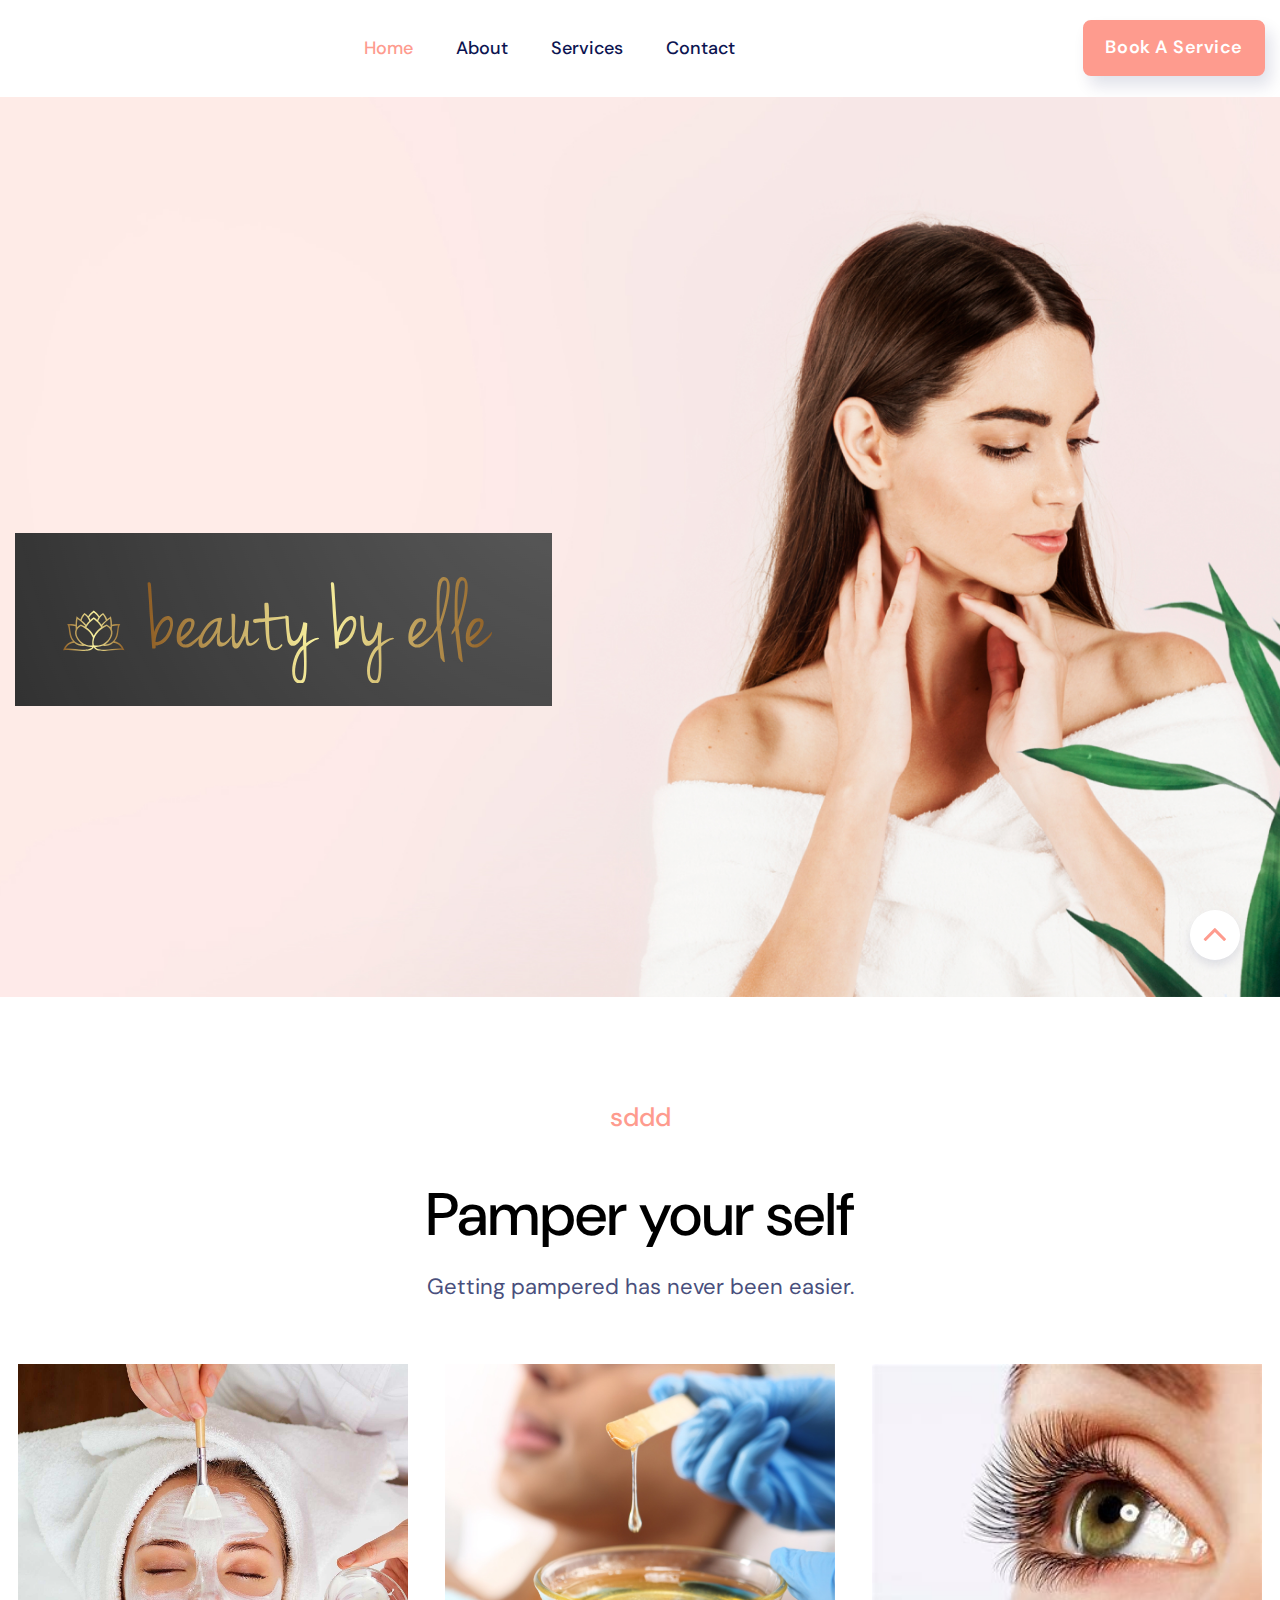
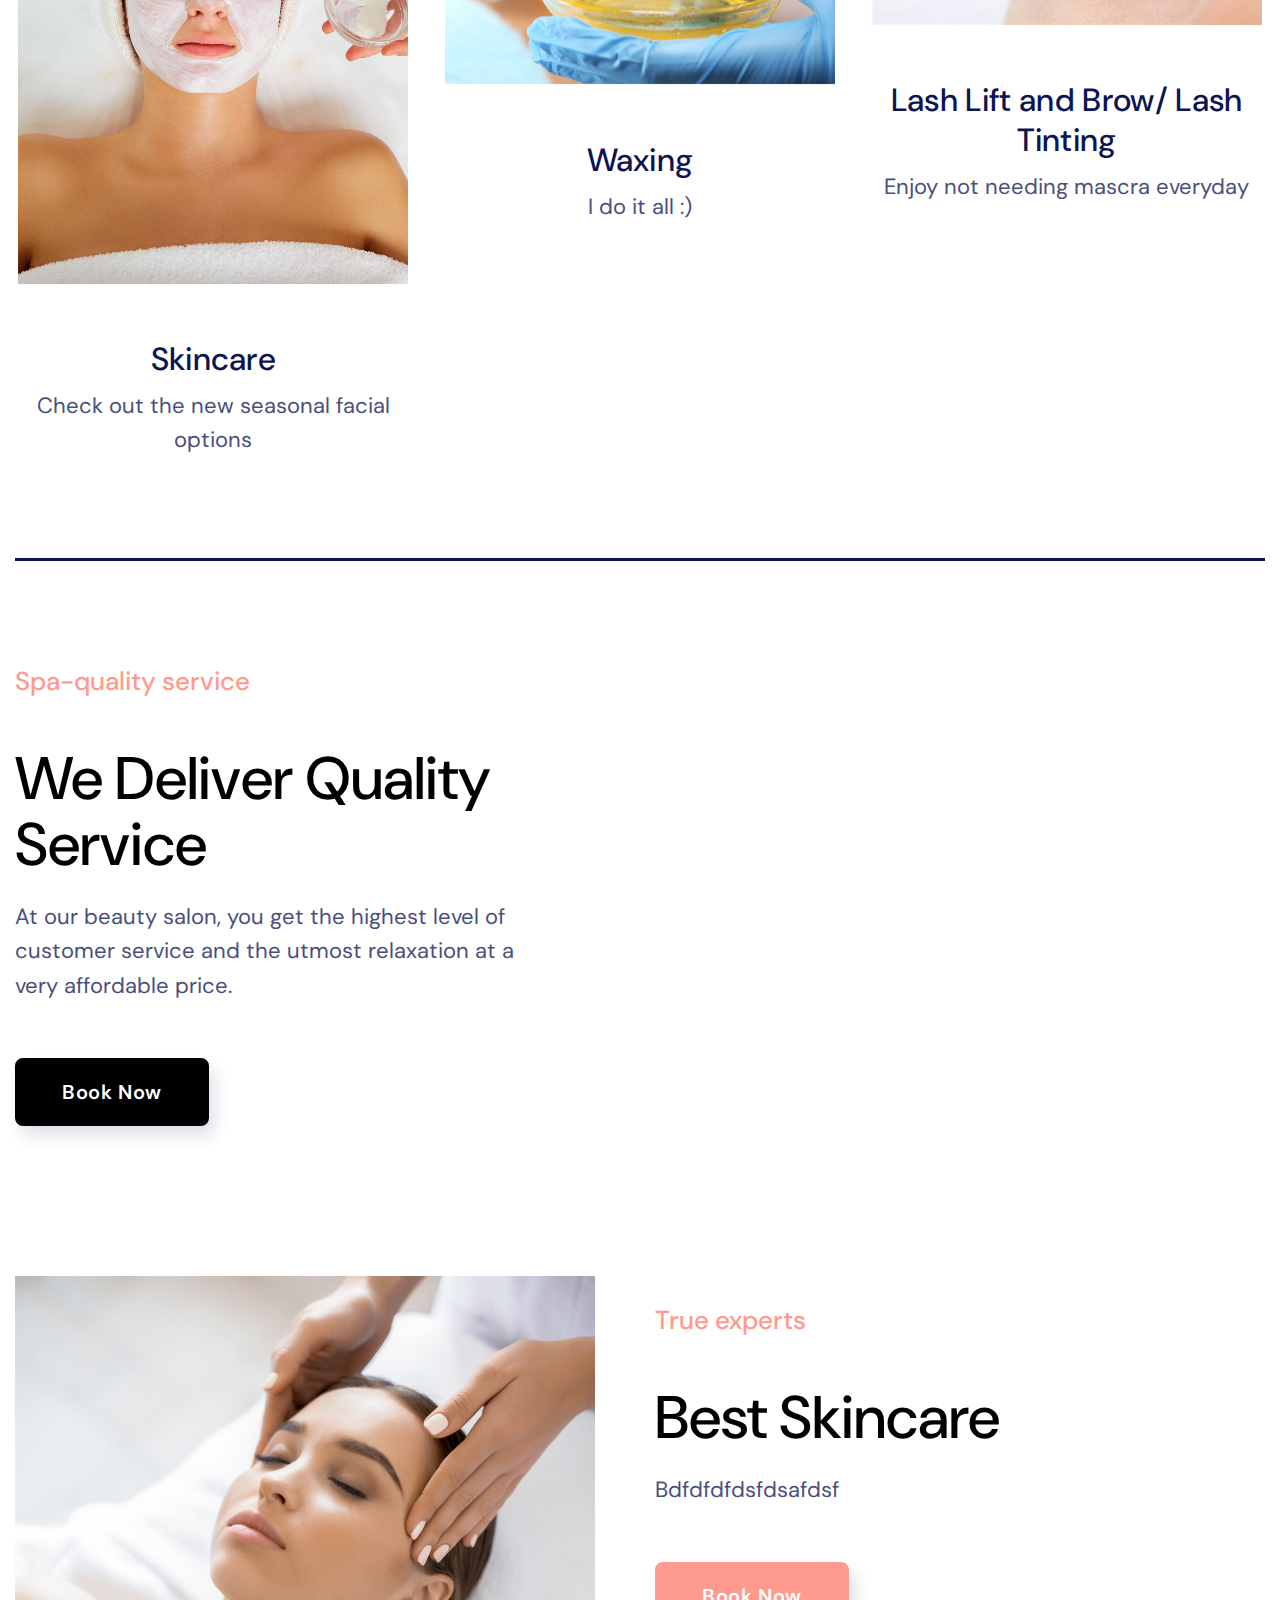
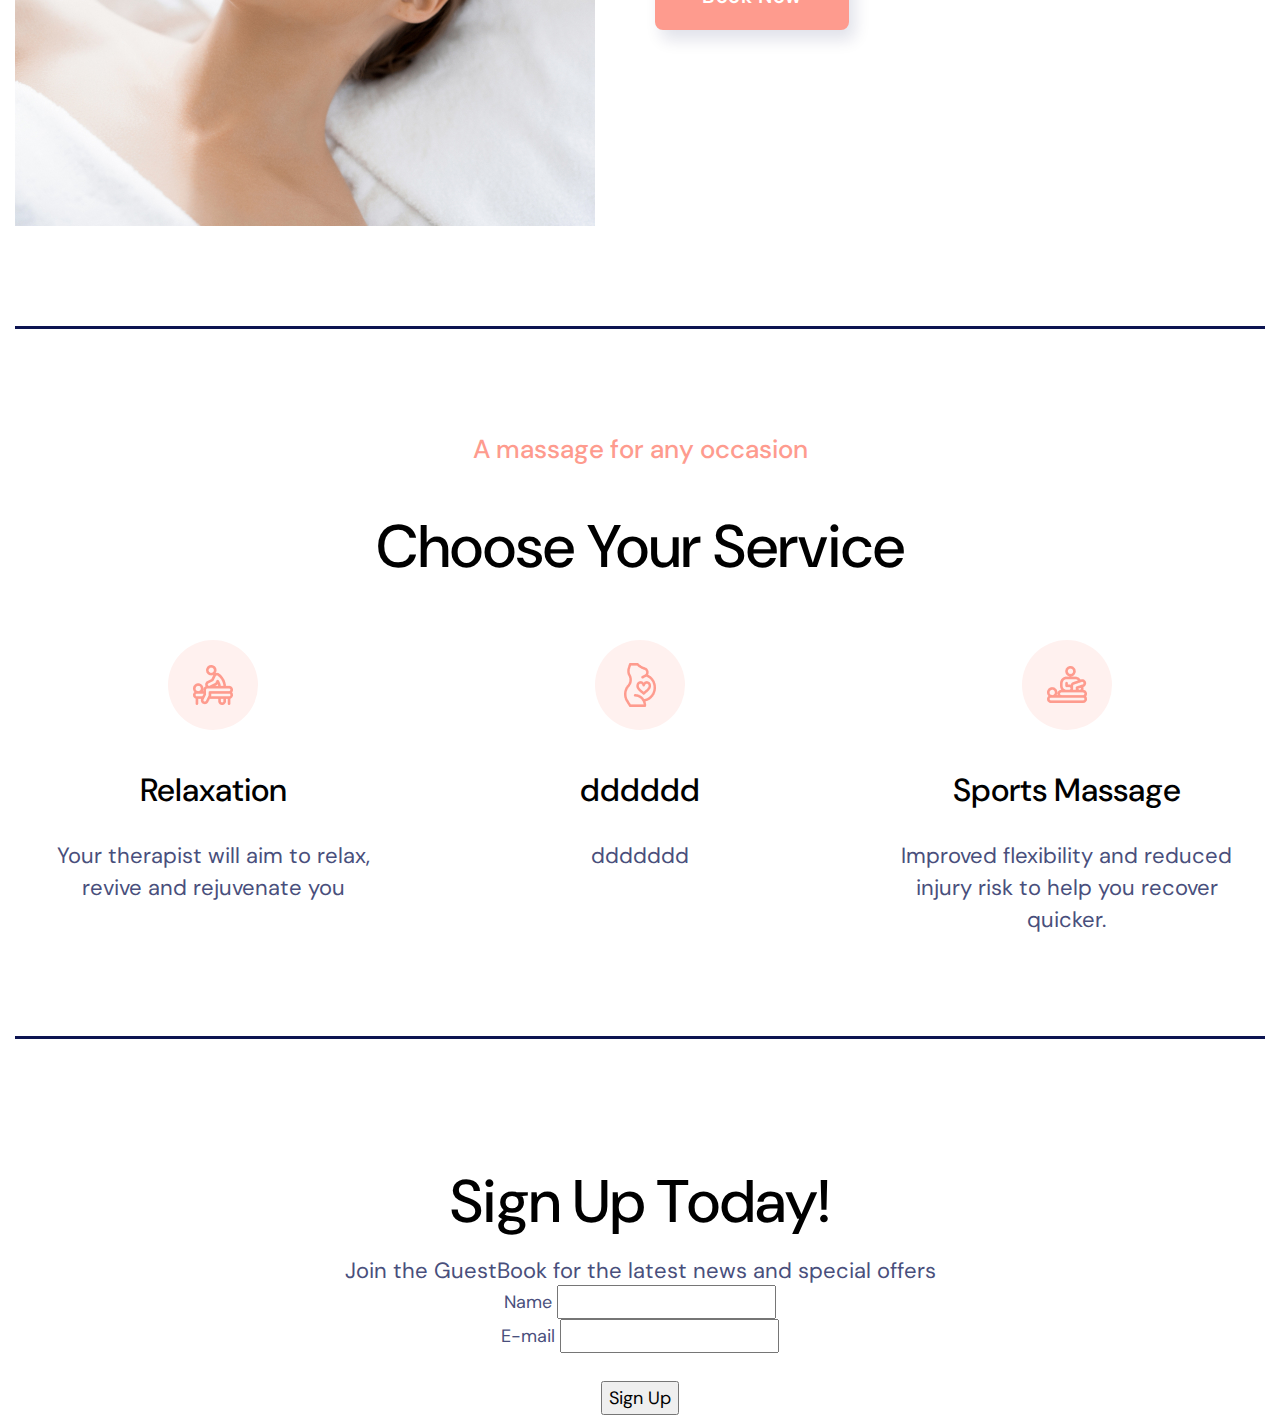
==== site/index.html @ 964dac1d "first commit" ====
<!DOCTYPE html>
<html class="wide wow-animation" lang="en">
  <head>
    <title>Home</title>
    <meta charset="utf-8">
    <meta name="viewport" content="width=device-width, height=device-height, initial-scale=1.0">
    <meta http-equiv="X-UA-Compatible" content="IE=edge">
    <link rel="icon" href="images/favicon.ico" type="image/x-icon">
    <link rel="stylesheet" type="text/css" href="//fonts.googleapis.com/css?family=DM+Sans:400,400i,500,500i,700,700i&amp;display=swap">
    <link rel="stylesheet" href="css/bootstrap.css">
    <link rel="stylesheet" href="css/fonts.css">
    <link rel="stylesheet" href="css/style.css">
    <style>.ie-panel{display: none;background: #212121;padding: 10px 0;box-shadow: 3px 3px 5px 0 rgba(0,0,0,.3);clear: both;text-align:center;position: relative;z-index: 1;} html.ie-10 .ie-panel, html.lt-ie-10 .ie-panel {display: block;}</style>
  </head>
  <body>
    <div class="ie-panel"><a href="http://windows.microsoft.com/en-US/internet-explorer/"><img src="images/ie8-panel/warning_bar_0000_us.jpg" height="42" width="820" alt="You are using an outdated browser. For a faster, safer browsing experience, upgrade for free today."></a></div>
    <div class="preloader">
      <div class="preloader-body">
        <div class="cssload-container">
          <div class="cssload-speeding-wheel"></div>
        </div>
        <p>Loading...</p>
      </div>
    </div>
    <div class="page">
      <header class="section page-header">
        <!--RD Navbar-->
        <div class="rd-navbar-wrap">
          <nav class="rd-navbar rd-navbar-classic" data-layout="rd-navbar-fixed" data-sm-layout="rd-navbar-fixed" data-md-layout="rd-navbar-fixed" data-md-device-layout="rd-navbar-fixed" data-lg-layout="rd-navbar-static" data-lg-device-layout="rd-navbar-static" data-xl-layout="rd-navbar-static" data-xl-device-layout="rd-navbar-static" data-lg-stick-up-offset="46px" data-xl-stick-up-offset="46px" data-xxl-stick-up-offset="46px" data-lg-stick-up="true" data-xl-stick-up="true" data-xxl-stick-up="true">
            <div class="rd-navbar-main-outer">
              <div class="rd-navbar-main">
                <!--RD Navbar Panel-->
                <div class="rd-navbar-panel">
                  <!--RD Navbar Toggle-->
                  <button class="rd-navbar-toggle" data-rd-navbar-toggle=".rd-navbar-nav-wrap"><span></span></button>
                  <!--RD Navbar Brand-->
                  <div class="rd-navbar-brand">
                    <!--Brand-->
                    <!-- <a class="brand" href="index.html"><img class="brand-logo-dark" src="images/logo image 2.PNG" alt="" width="300" height="56"/>
                      <img class="brand-logo-light" src="images/logo-inverse-430x112.png" alt="" width="215" height="56"/></a> -->
                  </div>
                </div>
                <div class="rd-navbar-main-element">
                  <div class="rd-navbar-nav-wrap">
                    <ul class="rd-navbar-nav">
                      <li class="rd-nav-item active"><a class="rd-nav-link" href="index.html">Home</a>
                      </li>
                      <li class="rd-nav-item"><a class="rd-nav-link" href="about.html">About</a>
                      </li>
                      <li class="rd-nav-item"><a class="rd-nav-link" href="massage.html">Services</a>
                      </li>
                      <li class="rd-nav-item"><a class="rd-nav-link" href="contacts.html">Contact</a>
                      </li>
                      </ul>
                  </div>
                </div>
                <div class="rd-nav-item">
                  <div class="btn-wrap"><a class="button button-secondary button-sm" <a target="_blank"href="https://www.vagaro.com/beautybyellek">Book a Service</a>
                  </div>
                </div>
              </div>
            </div>
          </nav>
        </div>
      </header>
      <!--Main bunner-->
      <div class="section section-main-bunner context-dark" id="home">
        <div class="main-bunner-img bg-overlay-1" style="background-image: url(&quot;images/slide-01.jpg&quot;); background-size: cover;"></div>
        <div class="main-bunner-inner">
          <div class="container wide">
            <div class="row justify-content-left">
              <div class="col-lg-5">
              </div>
                </div>
                <div class="phone-wrap phone-wrap-2">
                  <div class="rd-navbar-brand">
                    <div class="rd-navbar-brand">
                      <!--Brand-->
                      <a class="brand" href="index.html"><img class="brand-logo-dark" src="images/logo image 2.PNG" alt="" width="300" height="56"/>
                        <img class="brand-logo-light" src="images/logo image 2.PNG" alt="" width="" height=""/></a>
                    </div>

                  <!-- <div class="phone-link-title">P:</div><a class="phone-link" href="tel:#"> (414) 350-7966</a>
                </div>
                <p class="text-custom-blue">enter new address here</p> -->
              </div>
            </div>
          </div>
        </div>
      </div>
    
      <!-- How Works -->
      <div class="section section section-lg">
        <div class="container wide">
          <div class="text-center">
            <div class="subtitle">sddd</div>
            <h2 class="title">Pamper your self</h2>
            <div class="subtitle-2">Getting pampered has never been easier.</div>
          </div>
          <div class="row row-md-80 row-sm-50">
            <div class="col-xs-10 col-md-6 col-lg-4">
              <div class="box-info-modern">
                <div class="box-info-modern-figure"><img src="images/facial service image.jpg" alt="" width="300" height="100"/>
                </div>
                <h4 class="box-info-modern-title">Skincare</h4>
                <div class="box-info-modern-text">Check out the new seasonal facial options</div>
              </div>
            </div>
            <div class="col-xs-10 col-md-6 col-lg-4">
              <div class="box-info-modern">
                <div class="box-info-modern-figure"><img src="images/waxing service image.jpg" alt="" width="300" height="100"/>
                </div>
                <h4 class="box-info-modern-title">Waxing</h4>
                <div class="box-info-modern-text">I do it all :)</div>
              </div>
            </div>
            <div class="col-xs-10 col-md-6 col-lg-4">
              <div class="box-info-modern">
                <div class="box-info-modern-figure"><img src="images/eyelash lift service image.jpg" alt="" width="" height=""/>
                </div>
                <h4 class="box-info-modern-title">Lash Lift and Brow/ Lash Tinting</h4>
                <div class="box-info-modern-text">Enjoy not needing mascra everyday</div>
              </div>
            </div>
          </div>
        </div>
      </div>
      <!-- Divider -->
      <div class="section">
        <div class="container wide">
          <div class="divider"></div>
        </div>
      </div>

   <!-- Services  -->
      <div class="section section section-lg">
        <div class="container wide">
          <div class="row row-md-30">
            <div class="col-md-5 col-lg-5">
              <div class="subtitle">Spa-quality service</div>
              <h2 class="title">We Deliver Quality Service</h2>
              <div class="subtitle-2">At our beauty salon, you get the highest level of customer service and the utmost relaxation at a very affordable price.</div>
              <div class="btn-wrap"><a class="button button-primary button-md" href="#" data-caption-animate="fadeInUp" data-caption-delay="450">Book Now</a></div>
            </div>
            <div class="col-md-7 col-lg-7">
              <div class="video-wrap mt-md-5 mt-sm-5"><a class="video-cover" style="background-image: url('images/video-prev-1050x591.jpg');" data-lightgallery="item" href="https://www.youtube.com/watch?v=NxPbcuUZcL0"><span class="icon mdi mdi-play-circle-outline"></span></a>
              </div>
            </div>
          </div>
          <div class="text-wrap">
            <div class="row row-md-30">
              <div class="col-md-6 col-lg-6"><img src="images/box-home-3-580x550.jpg" alt="" width="580" height="550"/>
              </div>
              <div class="col-md-6 col-lg-6">
                <div class="mt-4">
                  <div class="subtitle">True experts</div>
                  <h2 class="title">Best Skincare</h2>
                  <div class="subtitle-2">Bdfdfdfdsfdsafdsf</div>
                  <div class="btn-wrap"><a class="button button-secondary button-md" href="#" data-caption-animate="fadeInUp" data-caption-delay="450">Book Now</a></div>
                </div>
              </div>
            </div>
          </div>
        </div>
      </div>
      <!--Divider-->
      <div class="section">
        <div class="container wide">
          <div class="divider"></div>
        </div>
      </div>
      <!-- Choose Your Massage-->
      <div class="section section section-lg bg-default">
        <div class="container wide">
          <!--.divider-->
          <div class="text-center">
            <div class="subtitle">A massage for any occasion</div>
            <h2 class="title">Choose Your Service</h2>
          </div>
          <div class="row row-60">
            <div class="col-xs-10 col-md-6 col-lg-4">
              <article class="box-minimal">
                <div class="box-minimal-icon"><img src="images/icon-1-44x44.png" alt="" width="44" height="44"/>
                </div>
                <h4 class="box-minimal-title">Relaxation</h4>
                <div class="box-minimal-text">
                  <p>Your therapist will aim to relax, revive and rejuvenate you</p>
                </div>
              </article>
            </div>
            <div class="col-xs-10 col-md-6 col-lg-4">
              <article class="box-minimal">
                <div class="box-minimal-icon"><img src="images/icon-2-44x44.png" alt="" width="44" height="44"/>
                </div>
                <h4 class="box-minimal-title">dddddd</h4>
                <div class="box-minimal-text">
                  <p>ddddddd</p>
                </div>
              </article>
            </div>
            <div class="col-xs-10 col-md-6 col-lg-4">
              <article class="box-minimal">
                <div class="box-minimal-icon"><img src="images/icon-3-44x44.png" alt="" width="44" height="44"/>
                </div>
                <h4 class="box-minimal-title">Sports Massage</h4>
                <div class="box-minimal-text">
                  <p>Improved flexibility and reduced injury risk to help you recover quicker.</p>
                </div>
              </article>
            </div>
          </div>
        </div>
      </div>
     
                 <!-- Divider -->
      <div class="section">
        <div class="container wide">
          <div class="divider"></div>
        </div>
      </div>
  
  <!--Testimonials-->
      <!-- <div class="section section-lg bg-gray-150">
        <div class="text-center">
          <p class="subtitle">Our customers love Beautyrel</p>
          <h2 class="title">Rated #1 massage in New York</h2>
          <div class="subtitle-box">
            <div class="subtitle-box-text">Reviews from:</div>
            <div class="subtitle-box-media"><img src="images/title-img-153x38.png" alt="" width="153" height="38"/>
            </div>
          </div>
        </div>
        <div class="owl-carousel owl-theme-1" data-items="1" data-sm-items="1" data-md-items="1" data-lg-items="1" data-xl-items="2" data-xxl-items="3" data-margin="15px" data-nav="false" data-dots="true" data-autoplay="8000">
          <div class="testimonial-box">
            <div class="testimonial-title">Cool!</div>
            <div class="testimonial-rate"><img src="images/rate-2-146x27.png" alt="" width="146" height="27"/>
            </div>
            <div class="testimonial-text">“I have found all your services to be amazing. Most recently I received a massage with cupping from Janet. She is a miracle worker. I store stress in my back and often have tension from long hours on the computer. Janet somehow manages make my back feel like I have never had any moments of stress in life.”</div>
            <div class="testimonial-name">— Alisa R.</div>
          </div>
          <div class="testimonial-box">
            <div class="testimonial-title">Excellent!</div>
            <div class="testimonial-rate"><img src="images/rate-1-146x27.png" alt="" width="146" height="27"/>
            </div>
            <div class="testimonial-text">“Your massage therapists are beyond incredible. They are so kind-hearted and treat you like the individual that you are. They listen and take note of what pressure you like.”</div>
            <div class="testimonial-name">— John C.</div>
          </div>
          <div class="testimonial-box">
            <div class="testimonial-title">Amazing!</div>
            <div class="testimonial-rate"><img src="images/rate-1-146x27.png" alt="" width="146" height="27"/>
            </div>
            <div class="testimonial-text">"Your massage therapists are amazing at deep tissue massage. They take time before the massage to truly understand problem areas and really listen! They really aim to provide a high level of service."</div>
            <div class="testimonial-name">— Evan M.</div>
          </div>
          <div class="testimonial-box">
            <div class="testimonial-title">Excellent!</div>
            <div class="testimonial-rate"><img src="images/rate-2-146x27.png" alt="" width="146" height="27"/>
            </div>
            <div class="testimonial-text"> “I am pleased with the provided service and will continue my sessions with you. Also, I would recommend Beautyrel massage to anybody who has chronic pain issues.”</div>
            <div class="testimonial-name"> — Edward J.</div>
          </div>
        </div>
      </div> -->
      <!--guestlist-->
      <div class="section section-custom">
        <div class="container wide">
          <div class="text-center">
            <h2 class="title">Sign Up Today! <br class="br-none"></h2>
            <div class="subtitle-2 big">Join the GuestBook for the latest news and special offers</div>
          <form actions="defualt.asp" method="post">
              <input type="hidden" name="STD" value="196685">
              <input type="hidden" name="Func2" value="V">
              <div class="fields">
                <div class="field">
                  <label for="name">Name</label>
                  <input type="text" name="name" value aria-label="Enter Name">
                </div>
                <div class="field">
                  <label for="name">E-mail</label>
                  <input type="text" name="VistorEmail" value aria-label="Enter E-mail">
                </div>
              </div>
              <br>
              <input type="submit" value="Sign Up" aria-label="Sign Up">
            </form>
            <!-- <div class="row justify-content-center"><a>ffff</a></div>
            <div class="img-wrap"><img src="images/home-4-830x446.jpg" alt="" width="830" height="446"/>
            </div>
          </div> -->
        </div>
      </div>
      
    <div class="snackbars" id="form-output-global"></div>
    <script src="js/core.min.js"></script>
    <script src="js/script.js"></script>

  </body>
</html>
---- site/css/fonts.css ----
/** @group Fonts *//** @section Font Awesome Icons 4.7.0 */@font-face {	font-family: 'FontAwesome';	src: url("../fonts/fontawesome-webfont.eot?v=4.7.0");	src: url("../fonts/fontawesome-webfont.eot?#iefix&v=4.7.0") format("embedded-opentype"), url("../fonts/fontawesome-webfont.woff2?v=4.7.0") format("woff2"), url("../fonts/fontawesome-webfont.woff?v=4.7.0") format("woff"), url("../fonts/fontawesome-webfont.ttf?v=4.7.0") format("truetype"), url("../fonts/fontawesome-webfont.svg?v=4.7.0#fontawesomeregular") format("svg");	font-weight: normal;	font-style: normal;}.fa {	display: inline-block;	font-family: 'FontAwesome';	font-size: inherit;	text-rendering: auto;	-webkit-font-smoothing: antialiased;	-moz-osx-font-smoothing: grayscale;}[class*='fa-']:before {	font-weight: 400;	font-family: 'FontAwesome';}/* makes the font 33% larger relative to the icon container */.fa-lg {	font-size: 1.33333333em;	line-height: 0.75em;	vertical-align: -15%;}.fa-2x {	font-size: 2em;}.fa-3x {	font-size: 3em;}.fa-4x {	font-size: 4em;}.fa-5x {	font-size: 5em;}.fa-fw {	width: 1.28571429em;	text-align: center;}.fa-ul {	padding-left: 0;	margin-left: 2.14285714em;	list-style-type: none;}.fa-ul > li {	position: relative;}.fa-li {	position: absolute;	left: -2.14285714em;	width: 2.14285714em;	top: 0.14285714em;	text-align: center;}.fa-li.fa-lg {	left: -1.85714286em;}.fa-border {	padding: .2em .25em .15em;	border: solid 0.08em #eeeeee;	border-radius: .1em;}.fa-pull-left {	float: left;}.fa-pull-right {	float: right;}.fa.fa-pull-left {	margin-right: .3em;}.fa.fa-pull-right {	margin-left: .3em;}/* Deprecated as of 4.4.0 */.pull-right {	float: right;}.pull-left {	float: left;}.fa.pull-left {	margin-right: .3em;}.fa.pull-right {	margin-left: .3em;}.fa-spin {	-webkit-animation: fa-spin 2s infinite linear;	animation: fa-spin 2s infinite linear;}.fa-pulse {	-webkit-animation: fa-spin 1s infinite steps(8);	animation: fa-spin 1s infinite steps(8);}@-webkit-keyframes fa-spin {	0% {		-webkit-transform: rotate(0deg);		transform: rotate(0deg);	}	100% {		-webkit-transform: rotate(359deg);		transform: rotate(359deg);	}}@keyframes fa-spin {	0% {		-webkit-transform: rotate(0deg);		transform: rotate(0deg);	}	100% {		-webkit-transform: rotate(359deg);		transform: rotate(359deg);	}}.fa-rotate-90 {	-ms-filter: "progid:DXImageTransform.Microsoft.BasicImage(rotation=1)";	-webkit-transform: rotate(90deg);	-ms-transform: rotate(90deg);	transform: rotate(90deg);}.fa-rotate-180 {	-ms-filter: "progid:DXImageTransform.Microsoft.BasicImage(rotation=2)";	-webkit-transform: rotate(180deg);	-ms-transform: rotate(180deg);	transform: rotate(180deg);}.fa-rotate-270 {	-ms-filter: "progid:DXImageTransform.Microsoft.BasicImage(rotation=3)";	-webkit-transform: rotate(270deg);	-ms-transform: rotate(270deg);	transform: rotate(270deg);}.fa-flip-horizontal {	-ms-filter: "progid:DXImageTransform.Microsoft.BasicImage(rotation=0, mirror=1)";	-webkit-transform: scale(-1, 1);	-ms-transform: scale(-1, 1);	transform: scale(-1, 1);}.fa-flip-vertical {	-ms-filter: "progid:DXImageTransform.Microsoft.BasicImage(rotation=2, mirror=1)";	-webkit-transform: scale(1, -1);	-ms-transform: scale(1, -1);	transform: scale(1, -1);}:root .fa-rotate-90,:root .fa-rotate-180,:root .fa-rotate-270,:root .fa-flip-horizontal,:root .fa-flip-vertical {	filter: none;}.fa-stack {	position: relative;	display: inline-block;	width: 2em;	height: 2em;	line-height: 2em;	vertical-align: middle;}.fa-stack-1x,.fa-stack-2x {	position: absolute;	left: 0;	width: 100%;	text-align: center;}.fa-stack-1x {	line-height: inherit;}.fa-stack-2x {	font-size: 2em;}.fa-inverse {	color: #ffffff;}/* Font Awesome uses the Unicode Private Use Area (PUA) to ensure screen
   readers do not read off random characters that represent icons */.fa-glass:before {	content: "\f000";}.fa-music:before {	content: "\f001";}.fa-search:before {	content: "\f002";}.fa-envelope-o:before {	content: "\f003";}.fa-heart:before {	content: "\f004";}.fa-star:before {	content: "\f005";}.fa-star-o:before {	content: "\f006";}.fa-user:before {	content: "\f007";}.fa-film:before {	content: "\f008";}.fa-th-large:before {	content: "\f009";}.fa-th:before {	content: "\f00a";}.fa-th-list:before {	content: "\f00b";}.fa-check:before {	content: "\f00c";}.fa-remove:before,.fa-close:before,.fa-times:before {	content: "\f00d";}.fa-search-plus:before {	content: "\f00e";}.fa-search-minus:before {	content: "\f010";}.fa-power-off:before {	content: "\f011";}.fa-signal:before {	content: "\f012";}.fa-gear:before,.fa-cog:before {	content: "\f013";}.fa-trash-o:before {	content: "\f014";}.fa-home:before {	content: "\f015";}.fa-file-o:before {	content: "\f016";}.fa-clock-o:before {	content: "\f017";}.fa-road:before {	content: "\f018";}.fa-download:before {	content: "\f019";}.fa-arrow-circle-o-down:before {	content: "\f01a";}.fa-arrow-circle-o-up:before {	content: "\f01b";}.fa-inbox:before {	content: "\f01c";}.fa-play-circle-o:before {	content: "\f01d";}.fa-rotate-right:before,.fa-repeat:before {	content: "\f01e";}.fa-refresh:before {	content: "\f021";}.fa-list-alt:before {	content: "\f022";}.fa-lock:before {	content: "\f023";}.fa-flag:before {	content: "\f024";}.fa-headphones:before {	content: "\f025";}.fa-volume-off:before {	content: "\f026";}.fa-volume-down:before {	content: "\f027";}.fa-volume-up:before {	content: "\f028";}.fa-qrcode:before {	content: "\f029";}.fa-barcode:before {	content: "\f02a";}.fa-tag:before {	content: "\f02b";}.fa-tags:before {	content: "\f02c";}.fa-book:before {	content: "\f02d";}.fa-bookmark:before {	content: "\f02e";}.fa-print:before {	content: "\f02f";}.fa-camera:before {	content: "\f030";}.fa-font:before {	content: "\f031";}.fa-bold:before {	content: "\f032";}.fa-italic:before {	content: "\f033";}.fa-text-height:before {	content: "\f034";}.fa-text-width:before {	content: "\f035";}.fa-align-left:before {	content: "\f036";}.fa-align-center:before {	content: "\f037";}.fa-align-right:before {	content: "\f038";}.fa-align-justify:before {	content: "\f039";}.fa-list:before {	content: "\f03a";}.fa-dedent:before,.fa-outdent:before {	content: "\f03b";}.fa-indent:before {	content: "\f03c";}.fa-video-camera:before {	content: "\f03d";}.fa-photo:before,.fa-image:before,.fa-picture-o:before {	content: "\f03e";}.fa-pencil:before {	content: "\f040";}.fa-map-marker:before {	content: "\f041";}.fa-adjust:before {	content: "\f042";}.fa-tint:before {	content: "\f043";}.fa-edit:before,.fa-pencil-square-o:before {	content: "\f044";}.fa-share-square-o:before {	content: "\f045";}.fa-check-square-o:before {	content: "\f046";}.fa-arrows:before {	content: "\f047";}.fa-step-backward:before {	content: "\f048";}.fa-fast-backward:before {	content: "\f049";}.fa-backward:before {	content: "\f04a";}.fa-play:before {	content: "\f04b";}.fa-pause:before {	content: "\f04c";}.fa-stop:before {	content: "\f04d";}.fa-forward:before {	content: "\f04e";}.fa-fast-forward:before {	content: "\f050";}.fa-step-forward:before {	content: "\f051";}.fa-eject:before {	content: "\f052";}.fa-chevron-left:before {	content: "\f053";}.fa-chevron-right:before {	content: "\f054";}.fa-plus-circle:before {	content: "\f055";}.fa-minus-circle:before {	content: "\f056";}.fa-times-circle:before {	content: "\f057";}.fa-check-circle:before {	content: "\f058";}.fa-question-circle:before {	content: "\f059";}.fa-info-circle:before {	content: "\f05a";}.fa-crosshairs:before {	content: "\f05b";}.fa-times-circle-o:before {	content: "\f05c";}.fa-check-circle-o:before {	content: "\f05d";}.fa-ban:before {	content: "\f05e";}.fa-arrow-left:before {	content: "\f060";}.fa-arrow-right:before {	content: "\f061";}.fa-arrow-up:before {	content: "\f062";}.fa-arrow-down:before {	content: "\f063";}.fa-mail-forward:before,.fa-share:before {	content: "\f064";}.fa-expand:before {	content: "\f065";}.fa-compress:before {	content: "\f066";}.fa-plus:before {	content: "\f067";}.fa-minus:before {	content: "\f068";}.fa-asterisk:before {	content: "\f069";}.fa-exclamation-circle:before {	content: "\f06a";}.fa-gift:before {	content: "\f06b";}.fa-leaf:before {	content: "\f06c";}.fa-fire:before {	content: "\f06d";}.fa-eye:before {	content: "\f06e";}.fa-eye-slash:before {	content: "\f070";}.fa-warning:before,.fa-exclamation-triangle:before {	content: "\f071";}.fa-plane:before {	content: "\f072";}.fa-calendar:before {	content: "\f073";}.fa-random:before {	content: "\f074";}.fa-comment:before {	content: "\f075";}.fa-magnet:before {	content: "\f076";}.fa-chevron-up:before {	content: "\f077";}.fa-chevron-down:before {	content: "\f078";}.fa-retweet:before {	content: "\f079";}.fa-shopping-cart:before {	content: "\f07a";}.fa-folder:before {	content: "\f07b";}.fa-folder-open:before {	content: "\f07c";}.fa-arrows-v:before {	content: "\f07d";}.fa-arrows-h:before {	content: "\f07e";}.fa-bar-chart-o:before,.fa-bar-chart:before {	content: "\f080";}.fa-twitter-square:before {	content: "\f081";}.fa-facebook-square:before {	content: "\f082";}.fa-camera-retro:before {	content: "\f083";}.fa-key:before {	content: "\f084";}.fa-gears:before,.fa-cogs:before {	content: "\f085";}.fa-comments:before {	content: "\f086";}.fa-thumbs-o-up:before {	content: "\f087";}.fa-thumbs-o-down:before {	content: "\f088";}.fa-star-half:before {	content: "\f089";}.fa-heart-o:before {	content: "\f08a";}.fa-sign-out:before {	content: "\f08b";}.fa-linkedin-square:before {	content: "\f08c";}.fa-thumb-tack:before {	content: "\f08d";}.fa-external-link:before {	content: "\f08e";}.fa-sign-in:before {	content: "\f090";}.fa-trophy:before {	content: "\f091";}.fa-github-square:before {	content: "\f092";}.fa-upload:before {	content: "\f093";}.fa-lemon-o:before {	content: "\f094";}.fa-phone:before {	content: "\f095";}.fa-square-o:before {	content: "\f096";}.fa-bookmark-o:before {	content: "\f097";}.fa-phone-square:before {	content: "\f098";}.fa-twitter:before {	content: "\f099";}.fa-facebook-f:before,.fa-facebook:before {	content: "\f09a";}.fa-github:before {	content: "\f09b";}.fa-unlock:before {	content: "\f09c";}.fa-credit-card:before {	content: "\f09d";}.fa-feed:before,.fa-rss:before {	content: "\f09e";}.fa-hdd-o:before {	content: "\f0a0";}.fa-bullhorn:before {	content: "\f0a1";}.fa-bell:before {	content: "\f0f3";}.fa-certificate:before {	content: "\f0a3";}.fa-hand-o-right:before {	content: "\f0a4";}.fa-hand-o-left:before {	content: "\f0a5";}.fa-hand-o-up:before {	content: "\f0a6";}.fa-hand-o-down:before {	content: "\f0a7";}.fa-arrow-circle-left:before {	content: "\f0a8";}.fa-arrow-circle-right:before {	content: "\f0a9";}.fa-arrow-circle-up:before {	content: "\f0aa";}.fa-arrow-circle-down:before {	content: "\f0ab";}.fa-globe:before {	content: "\f0ac";}.fa-wrench:before {	content: "\f0ad";}.fa-tasks:before {	content: "\f0ae";}.fa-filter:before {	content: "\f0b0";}.fa-briefcase:before {	content: "\f0b1";}.fa-arrows-alt:before {	content: "\f0b2";}.fa-group:before,.fa-users:before {	content: "\f0c0";}.fa-chain:before,.fa-link:before {	content: "\f0c1";}.fa-cloud:before {	content: "\f0c2";}.fa-flask:before {	content: "\f0c3";}.fa-cut:before,.fa-scissors:before {	content: "\f0c4";}.fa-copy:before,.fa-files-o:before {	content: "\f0c5";}.fa-paperclip:before {	content: "\f0c6";}.fa-save:before,.fa-floppy-o:before {	content: "\f0c7";}.fa-square:before {	content: "\f0c8";}.fa-navicon:before,.fa-reorder:before,.fa-bars:before {	content: "\f0c9";}.fa-list-ul:before {	content: "\f0ca";}.fa-list-ol:before {	content: "\f0cb";}.fa-strikethrough:before {	content: "\f0cc";}.fa-underline:before {	content: "\f0cd";}.fa-table:before {	content: "\f0ce";}.fa-magic:before {	content: "\f0d0";}.fa-truck:before {	content: "\f0d1";}.fa-pinterest:before {	content: "\f0d2";}.fa-pinterest-square:before {	content: "\f0d3";}.fa-google-plus-square:before {	content: "\f0d4";}.fa-google-plus:before {	content: "\f0d5";}.fa-money:before {	content: "\f0d6";}.fa-caret-down:before {	content: "\f0d7";}.fa-caret-up:before {	content: "\f0d8";}.fa-caret-left:before {	content: "\f0d9";}.fa-caret-right:before {	content: "\f0da";}.fa-columns:before {	content: "\f0db";}.fa-unsorted:before,.fa-sort:before {	content: "\f0dc";}.fa-sort-down:before,.fa-sort-desc:before {	content: "\f0dd";}.fa-sort-up:before,.fa-sort-asc:before {	content: "\f0de";}.fa-envelope:before {	content: "\f0e0";}.fa-linkedin:before {	content: "\f0e1";}.fa-rotate-left:before,.fa-undo:before {	content: "\f0e2";}.fa-legal:before,.fa-gavel:before {	content: "\f0e3";}.fa-dashboard:before,.fa-tachometer:before {	content: "\f0e4";}.fa-comment-o:before {	content: "\f0e5";}.fa-comments-o:before {	content: "\f0e6";}.fa-flash:before,.fa-bolt:before {	content: "\f0e7";}.fa-sitemap:before {	content: "\f0e8";}.fa-umbrella:before {	content: "\f0e9";}.fa-paste:before,.fa-clipboard:before {	content: "\f0ea";}.fa-lightbulb-o:before {	content: "\f0eb";}.fa-exchange:before {	content: "\f0ec";}.fa-cloud-download:before {	content: "\f0ed";}.fa-cloud-upload:before {	content: "\f0ee";}.fa-user-md:before {	content: "\f0f0";}.fa-stethoscope:before {	content: "\f0f1";}.fa-suitcase:before {	content: "\f0f2";}.fa-bell-o:before {	content: "\f0a2";}.fa-coffee:before {	content: "\f0f4";}.fa-cutlery:before {	content: "\f0f5";}.fa-file-text-o:before {	content: "\f0f6";}.fa-building-o:before {	content: "\f0f7";}.fa-hospital-o:before {	content: "\f0f8";}.fa-ambulance:before {	content: "\f0f9";}.fa-medkit:before {	content: "\f0fa";}.fa-fighter-jet:before {	content: "\f0fb";}.fa-beer:before {	content: "\f0fc";}.fa-h-square:before {	content: "\f0fd";}.fa-plus-square:before {	content: "\f0fe";}.fa-angle-double-left:before {	content: "\f100";}.fa-angle-double-right:before {	content: "\f101";}.fa-angle-double-up:before {	content: "\f102";}.fa-angle-double-down:before {	content: "\f103";}.fa-angle-left:before {	content: "\f104";}.fa-angle-right:before {	content: "\f105";}.fa-angle-up:before {	content: "\f106";}.fa-angle-down:before {	content: "\f107";}.fa-desktop:before {	content: "\f108";}.fa-laptop:before {	content: "\f109";}.fa-tablet:before {	content: "\f10a";}.fa-mobile-phone:before,.fa-mobile:before {	content: "\f10b";}.fa-circle-o:before {	content: "\f10c";}.fa-quote-left:before {	content: "\f10d";}.fa-quote-right:before {	content: "\f10e";}.fa-spinner:before {	content: "\f110";}.fa-circle:before {	content: "\f111";}.fa-mail-reply:before,.fa-reply:before {	content: "\f112";}.fa-github-alt:before {	content: "\f113";}.fa-folder-o:before {	content: "\f114";}.fa-folder-open-o:before {	content: "\f115";}.fa-smile-o:before {	content: "\f118";}.fa-frown-o:before {	content: "\f119";}.fa-meh-o:before {	content: "\f11a";}.fa-gamepad:before {	content: "\f11b";}.fa-keyboard-o:before {	content: "\f11c";}.fa-flag-o:before {	content: "\f11d";}.fa-flag-checkered:before {	content: "\f11e";}.fa-terminal:before {	content: "\f120";}.fa-code:before {	content: "\f121";}.fa-mail-reply-all:before,.fa-reply-all:before {	content: "\f122";}.fa-star-half-empty:before,.fa-star-half-full:before,.fa-star-half-o:before {	content: "\f123";}.fa-location-arrow:before {	content: "\f124";}.fa-crop:before {	content: "\f125";}.fa-code-fork:before {	content: "\f126";}.fa-unlink:before,.fa-chain-broken:before {	content: "\f127";}.fa-question:before {	content: "\f128";}.fa-info:before {	content: "\f129";}.fa-exclamation:before {	content: "\f12a";}.fa-superscript:before {	content: "\f12b";}.fa-subscript:before {	content: "\f12c";}.fa-eraser:before {	content: "\f12d";}.fa-puzzle-piece:before {	content: "\f12e";}.fa-microphone:before {	content: "\f130";}.fa-microphone-slash:before {	content: "\f131";}.fa-shield:before {	content: "\f132";}.fa-calendar-o:before {	content: "\f133";}.fa-fire-extinguisher:before {	content: "\f134";}.fa-rocket:before {	content: "\f135";}.fa-maxcdn:before {	content: "\f136";}.fa-chevron-circle-left:before {	content: "\f137";}.fa-chevron-circle-right:before {	content: "\f138";}.fa-chevron-circle-up:before {	content: "\f139";}.fa-chevron-circle-down:before {	content: "\f13a";}.fa-html5:before {	content: "\f13b";}.fa-css3:before {	content: "\f13c";}.fa-anchor:before {	content: "\f13d";}.fa-unlock-alt:before {	content: "\f13e";}.fa-bullseye:before {	content: "\f140";}.fa-ellipsis-h:before {	content: "\f141";}.fa-ellipsis-v:before {	content: "\f142";}.fa-rss-square:before {	content: "\f143";}.fa-play-circle:before {	content: "\f144";}.fa-ticket:before {	content: "\f145";}.fa-minus-square:before {	content: "\f146";}.fa-minus-square-o:before {	content: "\f147";}.fa-level-up:before {	content: "\f148";}.fa-level-down:before {	content: "\f149";}.fa-check-square:before {	content: "\f14a";}.fa-pencil-square:before {	content: "\f14b";}.fa-external-link-square:before {	content: "\f14c";}.fa-share-square:before {	content: "\f14d";}.fa-compass:before {	content: "\f14e";}.fa-toggle-down:before,.fa-caret-square-o-down:before {	content: "\f150";}.fa-toggle-up:before,.fa-caret-square-o-up:before {	content: "\f151";}.fa-toggle-right:before,.fa-caret-square-o-right:before {	content: "\f152";}.fa-euro:before,.fa-eur:before {	content: "\f153";}.fa-gbp:before {	content: "\f154";}.fa-dollar:before,.fa-usd:before {	content: "\f155";}.fa-rupee:before,.fa-inr:before {	content: "\f156";}.fa-cny:before,.fa-rmb:before,.fa-yen:before,.fa-jpy:before {	content: "\f157";}.fa-ruble:before,.fa-rouble:before,.fa-rub:before {	content: "\f158";}.fa-won:before,.fa-krw:before {	content: "\f159";}.fa-bitcoin:before,.fa-btc:before {	content: "\f15a";}.fa-file:before {	content: "\f15b";}.fa-file-text:before {	content: "\f15c";}.fa-sort-alpha-asc:before {	content: "\f15d";}.fa-sort-alpha-desc:before {	content: "\f15e";}.fa-sort-amount-asc:before {	content: "\f160";}.fa-sort-amount-desc:before {	content: "\f161";}.fa-sort-numeric-asc:before {	content: "\f162";}.fa-sort-numeric-desc:before {	content: "\f163";}.fa-thumbs-up:before {	content: "\f164";}.fa-thumbs-down:before {	content: "\f165";}.fa-youtube-square:before {	content: "\f166";}.fa-youtube:before {	content: "\f167";}.fa-xing:before {	content: "\f168";}.fa-xing-square:before {	content: "\f169";}.fa-youtube-play:before {	content: "\f16a";}.fa-dropbox:before {	content: "\f16b";}.fa-stack-overflow:before {	content: "\f16c";}.fa-instagram:before {	content: "\f16d";}.fa-flickr:before {	content: "\f16e";}.fa-adn:before {	content: "\f170";}.fa-bitbucket:before {	content: "\f171";}.fa-bitbucket-square:before {	content: "\f172";}.fa-tumblr:before {	content: "\f173";}.fa-tumblr-square:before {	content: "\f174";}.fa-long-arrow-down:before {	content: "\f175";}.fa-long-arrow-up:before {	content: "\f176";}.fa-long-arrow-left:before {	content: "\f177";}.fa-long-arrow-right:before {	content: "\f178";}.fa-apple:before {	content: "\f179";}.fa-windows:before {	content: "\f17a";}.fa-android:before {	content: "\f17b";}.fa-linux:before {	content: "\f17c";}.fa-dribbble:before {	content: "\f17d";}.fa-skype:before {	content: "\f17e";}.fa-foursquare:before {	content: "\f180";}.fa-trello:before {	content: "\f181";}.fa-female:before {	content: "\f182";}.fa-male:before {	content: "\f183";}.fa-gittip:before,.fa-gratipay:before {	content: "\f184";}.fa-sun-o:before {	content: "\f185";}.fa-moon-o:before {	content: "\f186";}.fa-archive:before {	content: "\f187";}.fa-bug:before {	content: "\f188";}.fa-vk:before {	content: "\f189";}.fa-weibo:before {	content: "\f18a";}.fa-renren:before {	content: "\f18b";}.fa-pagelines:before {	content: "\f18c";}.fa-stack-exchange:before {	content: "\f18d";}.fa-arrow-circle-o-right:before {	content: "\f18e";}.fa-arrow-circle-o-left:before {	content: "\f190";}.fa-toggle-left:before,.fa-caret-square-o-left:before {	content: "\f191";}.fa-dot-circle-o:before {	content: "\f192";}.fa-wheelchair:before {	content: "\f193";}.fa-vimeo-square:before {	content: "\f194";}.fa-turkish-lira:before,.fa-try:before {	content: "\f195";}.fa-plus-square-o:before {	content: "\f196";}.fa-space-shuttle:before {	content: "\f197";}.fa-slack:before {	content: "\f198";}.fa-envelope-square:before {	content: "\f199";}.fa-wordpress:before {	content: "\f19a";}.fa-openid:before {	content: "\f19b";}.fa-institution:before,.fa-bank:before,.fa-university:before {	content: "\f19c";}.fa-mortar-board:before,.fa-graduation-cap:before {	content: "\f19d";}.fa-yahoo:before {	content: "\f19e";}.fa-google:before {	content: "\f1a0";}.fa-reddit:before {	content: "\f1a1";}.fa-reddit-square:before {	content: "\f1a2";}.fa-stumbleupon-circle:before {	content: "\f1a3";}.fa-stumbleupon:before {	content: "\f1a4";}.fa-delicious:before {	content: "\f1a5";}.fa-digg:before {	content: "\f1a6";}.fa-pied-piper-pp:before {	content: "\f1a7";}.fa-pied-piper-alt:before {	content: "\f1a8";}.fa-drupal:before {	content: "\f1a9";}.fa-joomla:before {	content: "\f1aa";}.fa-language:before {	content: "\f1ab";}.fa-fax:before {	content: "\f1ac";}.fa-building:before {	content: "\f1ad";}.fa-child:before {	content: "\f1ae";}.fa-paw:before {	content: "\f1b0";}.fa-spoon:before {	content: "\f1b1";}.fa-cube:before {	content: "\f1b2";}.fa-cubes:before {	content: "\f1b3";}.fa-behance:before {	content: "\f1b4";}.fa-behance-square:before {	content: "\f1b5";}.fa-steam:before {	content: "\f1b6";}.fa-steam-square:before {	content: "\f1b7";}.fa-recycle:before {	content: "\f1b8";}.fa-automobile:before,.fa-car:before {	content: "\f1b9";}.fa-cab:before,.fa-taxi:before {	content: "\f1ba";}.fa-tree:before {	content: "\f1bb";}.fa-spotify:before {	content: "\f1bc";}.fa-deviantart:before {	content: "\f1bd";}.fa-soundcloud:before {	content: "\f1be";}.fa-database:before {	content: "\f1c0";}.fa-file-pdf-o:before {	content: "\f1c1";}.fa-file-word-o:before {	content: "\f1c2";}.fa-file-excel-o:before {	content: "\f1c3";}.fa-file-powerpoint-o:before {	content: "\f1c4";}.fa-file-photo-o:before,.fa-file-picture-o:before,.fa-file-image-o:before {	content: "\f1c5";}.fa-file-zip-o:before,.fa-file-archive-o:before {	content: "\f1c6";}.fa-file-sound-o:before,.fa-file-audio-o:before {	content: "\f1c7";}.fa-file-movie-o:before,.fa-file-video-o:before {	content: "\f1c8";}.fa-file-code-o:before {	content: "\f1c9";}.fa-vine:before {	content: "\f1ca";}.fa-codepen:before {	content: "\f1cb";}.fa-jsfiddle:before {	content: "\f1cc";}.fa-life-bouy:before,.fa-life-buoy:before,.fa-life-saver:before,.fa-support:before,.fa-life-ring:before {	content: "\f1cd";}.fa-circle-o-notch:before {	content: "\f1ce";}.fa-ra:before,.fa-resistance:before,.fa-rebel:before {	content: "\f1d0";}.fa-ge:before,.fa-empire:before {	content: "\f1d1";}.fa-git-square:before {	content: "\f1d2";}.fa-git:before {	content: "\f1d3";}.fa-y-combinator-square:before,.fa-yc-square:before,.fa-hacker-news:before {	content: "\f1d4";}.fa-tencent-weibo:before {	content: "\f1d5";}.fa-qq:before {	content: "\f1d6";}.fa-wechat:before,.fa-weixin:before {	content: "\f1d7";}.fa-send:before,.fa-paper-plane:before {	content: "\f1d8";}.fa-send-o:before,.fa-paper-plane-o:before {	content: "\f1d9";}.fa-history:before {	content: "\f1da";}.fa-circle-thin:before {	content: "\f1db";}.fa-header:before {	content: "\f1dc";}.fa-paragraph:before {	content: "\f1dd";}.fa-sliders:before {	content: "\f1de";}.fa-share-alt:before {	content: "\f1e0";}.fa-share-alt-square:before {	content: "\f1e1";}.fa-bomb:before {	content: "\f1e2";}.fa-soccer-ball-o:before,.fa-futbol-o:before {	content: "\f1e3";}.fa-tty:before {	content: "\f1e4";}.fa-binoculars:before {	content: "\f1e5";}.fa-plug:before {	content: "\f1e6";}.fa-slideshare:before {	content: "\f1e7";}.fa-twitch:before {	content: "\f1e8";}.fa-yelp:before {	content: "\f1e9";}.fa-newspaper-o:before {	content: "\f1ea";}.fa-wifi:before {	content: "\f1eb";}.fa-calculator:before {	content: "\f1ec";}.fa-paypal:before {	content: "\f1ed";}.fa-google-wallet:before {	content: "\f1ee";}.fa-cc-visa:before {	content: "\f1f0";}.fa-cc-mastercard:before {	content: "\f1f1";}.fa-cc-discover:before {	content: "\f1f2";}.fa-cc-amex:before {	content: "\f1f3";}.fa-cc-paypal:before {	content: "\f1f4";}.fa-cc-stripe:before {	content: "\f1f5";}.fa-bell-slash:before {	content: "\f1f6";}.fa-bell-slash-o:before {	content: "\f1f7";}.fa-trash:before {	content: "\f1f8";}.fa-copyright:before {	content: "\f1f9";}.fa-at:before {	content: "\f1fa";}.fa-eyedropper:before {	content: "\f1fb";}.fa-paint-brush:before {	content: "\f1fc";}.fa-birthday-cake:before {	content: "\f1fd";}.fa-area-chart:before {	content: "\f1fe";}.fa-pie-chart:before {	content: "\f200";}.fa-line-chart:before {	content: "\f201";}.fa-lastfm:before {	content: "\f202";}.fa-lastfm-square:before {	content: "\f203";}.fa-toggle-off:before {	content: "\f204";}.fa-toggle-on:before {	content: "\f205";}.fa-bicycle:before {	content: "\f206";}.fa-bus:before {	content: "\f207";}.fa-ioxhost:before {	content: "\f208";}.fa-angellist:before {	content: "\f209";}.fa-cc:before {	content: "\f20a";}.fa-shekel:before,.fa-sheqel:before,.fa-ils:before {	content: "\f20b";}.fa-meanpath:before {	content: "\f20c";}.fa-buysellads:before {	content: "\f20d";}.fa-connectdevelop:before {	content: "\f20e";}.fa-dashcube:before {	content: "\f210";}.fa-forumbee:before {	content: "\f211";}.fa-leanpub:before {	content: "\f212";}.fa-sellsy:before {	content: "\f213";}.fa-shirtsinbulk:before {	content: "\f214";}.fa-simplybuilt:before {	content: "\f215";}.fa-skyatlas:before {	content: "\f216";}.fa-cart-plus:before {	content: "\f217";}.fa-cart-arrow-down:before {	content: "\f218";}.fa-diamond:before {	content: "\f219";}.fa-ship:before {	content: "\f21a";}.fa-user-secret:before {	content: "\f21b";}.fa-motorcycle:before {	content: "\f21c";}.fa-street-view:before {	content: "\f21d";}.fa-heartbeat:before {	content: "\f21e";}.fa-venus:before {	content: "\f221";}.fa-mars:before {	content: "\f222";}.fa-mercury:before {	content: "\f223";}.fa-intersex:before,.fa-transgender:before {	content: "\f224";}.fa-transgender-alt:before {	content: "\f225";}.fa-venus-double:before {	content: "\f226";}.fa-mars-double:before {	content: "\f227";}.fa-venus-mars:before {	content: "\f228";}.fa-mars-stroke:before {	content: "\f229";}.fa-mars-stroke-v:before {	content: "\f22a";}.fa-mars-stroke-h:before {	content: "\f22b";}.fa-neuter:before {	content: "\f22c";}.fa-genderless:before {	content: "\f22d";}.fa-facebook-official:before {	content: "\f230";}.fa-pinterest-p:before {	content: "\f231";}.fa-whatsapp:before {	content: "\f232";}.fa-server:before {	content: "\f233";}.fa-user-plus:before {	content: "\f234";}.fa-user-times:before {	content: "\f235";}.fa-hotel:before,.fa-bed:before {	content: "\f236";}.fa-viacoin:before {	content: "\f237";}.fa-train:before {	content: "\f238";}.fa-subway:before {	content: "\f239";}.fa-medium:before {	content: "\f23a";}.fa-yc:before,.fa-y-combinator:before {	content: "\f23b";}.fa-optin-monster:before {	content: "\f23c";}.fa-opencart:before {	content: "\f23d";}.fa-expeditedssl:before {	content: "\f23e";}.fa-battery-4:before,.fa-battery:before,.fa-battery-full:before {	content: "\f240";}.fa-battery-3:before,.fa-battery-three-quarters:before {	content: "\f241";}.fa-battery-2:before,.fa-battery-half:before {	content: "\f242";}.fa-battery-1:before,.fa-battery-quarter:before {	content: "\f243";}.fa-battery-0:before,.fa-battery-empty:before {	content: "\f244";}.fa-mouse-pointer:before {	content: "\f245";}.fa-i-cursor:before {	content: "\f246";}.fa-object-group:before {	content: "\f247";}.fa-object-ungroup:before {	content: "\f248";}.fa-sticky-note:before {	content: "\f249";}.fa-sticky-note-o:before {	content: "\f24a";}.fa-cc-jcb:before {	content: "\f24b";}.fa-cc-diners-club:before {	content: "\f24c";}.fa-clone:before {	content: "\f24d";}.fa-balance-scale:before {	content: "\f24e";}.fa-hourglass-o:before {	content: "\f250";}.fa-hourglass-1:before,.fa-hourglass-start:before {	content: "\f251";}.fa-hourglass-2:before,.fa-hourglass-half:before {	content: "\f252";}.fa-hourglass-3:before,.fa-hourglass-end:before {	content: "\f253";}.fa-hourglass:before {	content: "\f254";}.fa-hand-grab-o:before,.fa-hand-rock-o:before {	content: "\f255";}.fa-hand-stop-o:before,.fa-hand-paper-o:before {	content: "\f256";}.fa-hand-scissors-o:before {	content: "\f257";}.fa-hand-lizard-o:before {	content: "\f258";}.fa-hand-spock-o:before {	content: "\f259";}.fa-hand-pointer-o:before {	content: "\f25a";}.fa-hand-peace-o:before {	content: "\f25b";}.fa-trademark:before {	content: "\f25c";}.fa-registered:before {	content: "\f25d";}.fa-creative-commons:before {	content: "\f25e";}.fa-gg:before {	content: "\f260";}.fa-gg-circle:before {	content: "\f261";}.fa-tripadvisor:before {	content: "\f262";}.fa-odnoklassniki:before {	content: "\f263";}.fa-odnoklassniki-square:before {	content: "\f264";}.fa-get-pocket:before {	content: "\f265";}.fa-wikipedia-w:before {	content: "\f266";}.fa-safari:before {	content: "\f267";}.fa-chrome:before {	content: "\f268";}.fa-firefox:before {	content: "\f269";}.fa-opera:before {	content: "\f26a";}.fa-internet-explorer:before {	content: "\f26b";}.fa-tv:before,.fa-television:before {	content: "\f26c";}.fa-contao:before {	content: "\f26d";}.fa-500px:before {	content: "\f26e";}.fa-amazon:before {	content: "\f270";}.fa-calendar-plus-o:before {	content: "\f271";}.fa-calendar-minus-o:before {	content: "\f272";}.fa-calendar-times-o:before {	content: "\f273";}.fa-calendar-check-o:before {	content: "\f274";}.fa-industry:before {	content: "\f275";}.fa-map-pin:before {	content: "\f276";}.fa-map-signs:before {	content: "\f277";}.fa-map-o:before {	content: "\f278";}.fa-map:before {	content: "\f279";}.fa-commenting:before {	content: "\f27a";}.fa-commenting-o:before {	content: "\f27b";}.fa-houzz:before {	content: "\f27c";}.fa-vimeo:before {	content: "\f27d";}.fa-black-tie:before {	content: "\f27e";}.fa-fonticons:before {	content: "\f280";}.fa-reddit-alien:before {	content: "\f281";}.fa-edge:before {	content: "\f282";}.fa-credit-card-alt:before {	content: "\f283";}.fa-codiepie:before {	content: "\f284";}.fa-modx:before {	content: "\f285";}.fa-fort-awesome:before {	content: "\f286";}.fa-usb:before {	content: "\f287";}.fa-product-hunt:before {	content: "\f288";}.fa-mixcloud:before {	content: "\f289";}.fa-scribd:before {	content: "\f28a";}.fa-pause-circle:before {	content: "\f28b";}.fa-pause-circle-o:before {	content: "\f28c";}.fa-stop-circle:before {	content: "\f28d";}.fa-stop-circle-o:before {	content: "\f28e";}.fa-shopping-bag:before {	content: "\f290";}.fa-shopping-basket:before {	content: "\f291";}.fa-hashtag:before {	content: "\f292";}.fa-bluetooth:before {	content: "\f293";}.fa-bluetooth-b:before {	content: "\f294";}.fa-percent:before {	content: "\f295";}.fa-gitlab:before {	content: "\f296";}.fa-wpbeginner:before {	content: "\f297";}.fa-wpforms:before {	content: "\f298";}.fa-envira:before {	content: "\f299";}.fa-universal-access:before {	content: "\f29a";}.fa-wheelchair-alt:before {	content: "\f29b";}.fa-question-circle-o:before {	content: "\f29c";}.fa-blind:before {	content: "\f29d";}.fa-audio-description:before {	content: "\f29e";}.fa-volume-control-phone:before {	content: "\f2a0";}.fa-braille:before {	content: "\f2a1";}.fa-assistive-listening-systems:before {	content: "\f2a2";}.fa-asl-interpreting:before,.fa-american-sign-language-interpreting:before {	content: "\f2a3";}.fa-deafness:before,.fa-hard-of-hearing:before,.fa-deaf:before {	content: "\f2a4";}.fa-glide:before {	content: "\f2a5";}.fa-glide-g:before {	content: "\f2a6";}.fa-signing:before,.fa-sign-language:before {	content: "\f2a7";}.fa-low-vision:before {	content: "\f2a8";}.fa-viadeo:before {	content: "\f2a9";}.fa-viadeo-square:before {	content: "\f2aa";}.fa-snapchat:before {	content: "\f2ab";}.fa-snapchat-ghost:before {	content: "\f2ac";}.fa-snapchat-square:before {	content: "\f2ad";}.fa-pied-piper:before {	content: "\f2ae";}.fa-first-order:before {	content: "\f2b0";}.fa-yoast:before {	content: "\f2b1";}.fa-themeisle:before {	content: "\f2b2";}.fa-google-plus-circle:before,.fa-google-plus-official:before {	content: "\f2b3";}.fa-fa:before,.fa-font-awesome:before {	content: "\f2b4";}.fa-handshake-o:before {	content: "\f2b5";}.fa-envelope-open:before {	content: "\f2b6";}.fa-envelope-open-o:before {	content: "\f2b7";}.fa-linode:before {	content: "\f2b8";}.fa-address-book:before {	content: "\f2b9";}.fa-address-book-o:before {	content: "\f2ba";}.fa-vcard:before,.fa-address-card:before {	content: "\f2bb";}.fa-vcard-o:before,.fa-address-card-o:before {	content: "\f2bc";}.fa-user-circle:before {	content: "\f2bd";}.fa-user-circle-o:before {	content: "\f2be";}.fa-user-o:before {	content: "\f2c0";}.fa-id-badge:before {	content: "\f2c1";}.fa-drivers-license:before,.fa-id-card:before {	content: "\f2c2";}.fa-drivers-license-o:before,.fa-id-card-o:before {	content: "\f2c3";}.fa-quora:before {	content: "\f2c4";}.fa-free-code-camp:before {	content: "\f2c5";}.fa-telegram:before {	content: "\f2c6";}.fa-thermometer-4:before,.fa-thermometer:before,.fa-thermometer-full:before {	content: "\f2c7";}.fa-thermometer-3:before,.fa-thermometer-three-quarters:before {	content: "\f2c8";}.fa-thermometer-2:before,.fa-thermometer-half:before {	content: "\f2c9";}.fa-thermometer-1:before,.fa-thermometer-quarter:before {	content: "\f2ca";}.fa-thermometer-0:before,.fa-thermometer-empty:before {	content: "\f2cb";}.fa-shower:before {	content: "\f2cc";}.fa-bathtub:before,.fa-s15:before,.fa-bath:before {	content: "\f2cd";}.fa-podcast:before {	content: "\f2ce";}.fa-window-maximize:before {	content: "\f2d0";}.fa-window-minimize:before {	content: "\f2d1";}.fa-window-restore:before {	content: "\f2d2";}.fa-times-rectangle:before,.fa-window-close:before {	content: "\f2d3";}.fa-times-rectangle-o:before,.fa-window-close-o:before {	content: "\f2d4";}.fa-bandcamp:before {	content: "\f2d5";}.fa-grav:before {	content: "\f2d6";}.fa-etsy:before {	content: "\f2d7";}.fa-imdb:before {	content: "\f2d8";}.fa-ravelry:before {	content: "\f2d9";}.fa-eercast:before {	content: "\f2da";}.fa-microchip:before {	content: "\f2db";}.fa-snowflake-o:before {	content: "\f2dc";}.fa-superpowers:before {	content: "\f2dd";}.fa-wpexplorer:before {	content: "\f2de";}.fa-meetup:before {	content: "\f2e0";}.sr-only {	position: absolute;	width: 1px;	height: 1px;	padding: 0;	margin: -1px;	overflow: hidden;	clip: rect(0, 0, 0, 0);	border: 0;}.sr-only-focusable:active,.sr-only-focusable:focus {	position: static;	width: auto;	height: auto;	margin: 0;	overflow: visible;	clip: auto;}/** @section Material Design Icons */@font-face {	font-family: "Material Design Icons";	src: url("../fonts/materialdesignicons-webfont.eot?v=1.4.57");	src: url("../fonts/materialdesignicons-webfont.eot?#iefix&v=1.4.57") format("embedded-opentype"), url("../fonts/materialdesignicons-webfont.woff2?v=1.4.57") format("woff2"), url("../fonts/materialdesignicons-webfont.woff?v=1.4.57") format("woff"), url("../fonts/materialdesignicons-webfont.ttf?v=1.4.57") format("truetype"), url("../fonts/materialdesignicons-webfont.svg?v=1.4.57#materialdesigniconsregular") format("svg");	font-weight: normal;	font-style: normal;}.mdi {	display: inline-block;	font: normal normal normal 24px/1 "Material Design Icons";	font-size: inherit;	text-rendering: auto;	-webkit-font-smoothing: antialiased;	-moz-osx-font-smoothing: grayscale;	transform: translate(0, 0);}.mdi-access-point:before {	content: "\f101";}.mdi-access-point-network:before {	content: "\f102";}.mdi-account:before {	content: "\f103";}.mdi-account-alert:before {	content: "\f104";}.mdi-account-box:before {	content: "\f105";}.mdi-account-box-outline:before {	content: "\f106";}.mdi-account-check:before {	content: "\f107";}.mdi-account-circle:before {	content: "\f108";}.mdi-account-convert:before {	content: "\f109";}.mdi-account-key:before {	content: "\f10a";}.mdi-account-location:before {	content: "\f10b";}.mdi-account-minus:before {	content: "\f10c";}.mdi-account-multiple:before {	content: "\f10d";}.mdi-account-multiple-outline:before {	content: "\f10e";}.mdi-account-multiple-plus:before {	content: "\f10f";}.mdi-account-network:before {	content: "\f110";}.mdi-account-off:before {	content: "\f111";}.mdi-account-outline:before {	content: "\f112";}.mdi-account-plus:before {	content: "\f113";}.mdi-account-remove:before {	content: "\f114";}.mdi-account-search:before {	content: "\f115";}.mdi-account-star:before {	content: "\f116";}.mdi-account-star-variant:before {	content: "\f117";}.mdi-account-switch:before {	content: "\f118";}.mdi-adjust:before {	content: "\f119";}.mdi-air-conditioner:before {	content: "\f11a";}.mdi-airballoon:before {	content: "\f11b";}.mdi-airplane:before {	content: "\f11c";}.mdi-airplane-off:before {	content: "\f11d";}.mdi-airplay:before {	content: "\f11e";}.mdi-alarm:before {	content: "\f11f";}.mdi-alarm-check:before {	content: "\f120";}.mdi-alarm-multiple:before {	content: "\f121";}.mdi-alarm-off:before {	content: "\f122";}.mdi-alarm-plus:before {	content: "\f123";}.mdi-album:before {	content: "\f124";}.mdi-alert:before {	content: "\f125";}.mdi-alert-box:before {	content: "\f126";}.mdi-alert-circle:before {	content: "\f127";}.mdi-alert-octagon:before {	content: "\f128";}.mdi-alert-outline:before {	content: "\f129";}.mdi-alpha:before {	content: "\f12a";}.mdi-alphabetical:before {	content: "\f12b";}.mdi-amazon:before {	content: "\f12c";}.mdi-amazon-clouddrive:before {	content: "\f12d";}.mdi-ambulance:before {	content: "\f12e";}.mdi-anchor:before {	content: "\f12f";}.mdi-android:before {	content: "\f130";}.mdi-android-debug-bridge:before {	content: "\f131";}.mdi-android-studio:before {	content: "\f132";}.mdi-apple:before {	content: "\f133";}.mdi-apple-finder:before {	content: "\f134";}.mdi-apple-ios:before {	content: "\f135";}.mdi-apple-mobileme:before {	content: "\f136";}.mdi-apple-safari:before {	content: "\f137";}.mdi-appnet:before {	content: "\f138";}.mdi-apps:before {	content: "\f139";}.mdi-archive:before {	content: "\f13a";}.mdi-arrange-bring-forward:before {	content: "\f13b";}.mdi-arrange-bring-to-front:before {	content: "\f13c";}.mdi-arrange-send-backward:before {	content: "\f13d";}.mdi-arrange-send-to-back:before {	content: "\f13e";}.mdi-arrow-all:before {	content: "\f13f";}.mdi-arrow-bottom-drop-circle:before {	content: "\f140";}.mdi-arrow-bottom-left:before {	content: "\f141";}.mdi-arrow-bottom-right:before {	content: "\f142";}.mdi-arrow-collapse:before {	content: "\f143";}.mdi-arrow-down:before {	content: "\f144";}.mdi-arrow-down-bold:before {	content: "\f145";}.mdi-arrow-down-bold-circle:before {	content: "\f146";}.mdi-arrow-down-bold-circle-outline:before {	content: "\f147";}.mdi-arrow-down-bold-hexagon-outline:before {	content: "\f148";}.mdi-arrow-expand:before {	content: "\f149";}.mdi-arrow-left:before {	content: "\f14a";}.mdi-arrow-left-bold:before {	content: "\f14b";}.mdi-arrow-left-bold-circle:before {	content: "\f14c";}.mdi-arrow-left-bold-circle-outline:before {	content: "\f14d";}.mdi-arrow-left-bold-hexagon-outline:before {	content: "\f14e";}.mdi-arrow-right:before {	content: "\f14f";}.mdi-arrow-right-bold:before {	content: "\f150";}.mdi-arrow-right-bold-circle:before {	content: "\f151";}.mdi-arrow-right-bold-circle-outline:before {	content: "\f152";}.mdi-arrow-right-bold-hexagon-outline:before {	content: "\f153";}.mdi-arrow-top-left:before {	content: "\f154";}.mdi-arrow-top-right:before {	content: "\f155";}.mdi-arrow-up:before {	content: "\f156";}.mdi-arrow-up-bold:before {	content: "\f157";}.mdi-arrow-up-bold-circle:before {	content: "\f158";}.mdi-arrow-up-bold-circle-outline:before {	content: "\f159";}.mdi-arrow-up-bold-hexagon-outline:before {	content: "\f15a";}.mdi-assistant:before {	content: "\f15b";}.mdi-at:before {	content: "\f15c";}.mdi-attachment:before {	content: "\f15d";}.mdi-audiobook:before {	content: "\f15e";}.mdi-auto-fix:before {	content: "\f15f";}.mdi-auto-upload:before {	content: "\f160";}.mdi-autorenew:before {	content: "\f161";}.mdi-av-timer:before {	content: "\f162";}.mdi-baby:before {	content: "\f163";}.mdi-backburger:before {	content: "\f164";}.mdi-backspace:before {	content: "\f165";}.mdi-backup-restore:before {	content: "\f166";}.mdi-bank:before {	content: "\f167";}.mdi-barcode:before {	content: "\f168";}.mdi-barcode-scan:before {	content: "\f169";}.mdi-barley:before {	content: "\f16a";}.mdi-barrel:before {	content: "\f16b";}.mdi-basecamp:before {	content: "\f16c";}.mdi-basket:before {	content: "\f16d";}.mdi-basket-fill:before {	content: "\f16e";}.mdi-basket-unfill:before {	content: "\f16f";}.mdi-battery:before {	content: "\f170";}.mdi-battery-10:before {	content: "\f171";}.mdi-battery-20:before {	content: "\f172";}.mdi-battery-30:before {	content: "\f173";}.mdi-battery-40:before {	content: "\f174";}.mdi-battery-50:before {	content: "\f175";}.mdi-battery-60:before {	content: "\f176";}.mdi-battery-70:before {	content: "\f177";}.mdi-battery-80:before {	content: "\f178";}.mdi-battery-90:before {	content: "\f179";}.mdi-battery-alert:before {	content: "\f17a";}.mdi-battery-charging:before {	content: "\f17b";}.mdi-battery-charging-100:before {	content: "\f17c";}.mdi-battery-charging-20:before {	content: "\f17d";}.mdi-battery-charging-30:before {	content: "\f17e";}.mdi-battery-charging-40:before {	content: "\f17f";}.mdi-battery-charging-60:before {	content: "\f180";}.mdi-battery-charging-80:before {	content: "\f181";}.mdi-battery-charging-90:before {	content: "\f182";}.mdi-battery-minus:before {	content: "\f183";}.mdi-battery-negative:before {	content: "\f184";}.mdi-battery-outline:before {	content: "\f185";}.mdi-battery-plus:before {	content: "\f186";}.mdi-battery-positive:before {	content: "\f187";}.mdi-battery-unknown:before {	content: "\f188";}.mdi-beach:before {	content: "\f189";}.mdi-beaker:before {	content: "\f18a";}.mdi-beaker-empty:before {	content: "\f18b";}.mdi-beaker-empty-outline:before {	content: "\f18c";}.mdi-beaker-outline:before {	content: "\f18d";}.mdi-beats:before {	content: "\f18e";}.mdi-beer:before {	content: "\f18f";}.mdi-behance:before {	content: "\f190";}.mdi-bell:before {	content: "\f191";}.mdi-bell-off:before {	content: "\f192";}.mdi-bell-outline:before {	content: "\f193";}.mdi-bell-plus:before {	content: "\f194";}.mdi-bell-ring:before {	content: "\f195";}.mdi-bell-ring-outline:before {	content: "\f196";}.mdi-bell-sleep:before {	content: "\f197";}.mdi-beta:before {	content: "\f198";}.mdi-bike:before {	content: "\f199";}.mdi-bing:before {	content: "\f19a";}.mdi-binoculars:before {	content: "\f19b";}.mdi-bio:before {	content: "\f19c";}.mdi-biohazard:before {	content: "\f19d";}.mdi-bitbucket:before {	content: "\f19e";}.mdi-black-mesa:before {	content: "\f19f";}.mdi-blackberry:before {	content: "\f1a0";}.mdi-blender:before {	content: "\f1a1";}.mdi-blinds:before {	content: "\f1a2";}.mdi-block-helper:before {	content: "\f1a3";}.mdi-blogger:before {	content: "\f1a4";}.mdi-bluetooth:before {	content: "\f1a5";}.mdi-bluetooth-audio:before {	content: "\f1a6";}.mdi-bluetooth-connect:before {	content: "\f1a7";}.mdi-bluetooth-off:before {	content: "\f1a8";}.mdi-bluetooth-settings:before {	content: "\f1a9";}.mdi-bluetooth-transfer:before {	content: "\f1aa";}.mdi-blur:before {	content: "\f1ab";}.mdi-blur-linear:before {	content: "\f1ac";}.mdi-blur-off:before {	content: "\f1ad";}.mdi-blur-radial:before {	content: "\f1ae";}.mdi-bone:before {	content: "\f1af";}.mdi-book:before {	content: "\f1b0";}.mdi-book-multiple:before {	content: "\f1b1";}.mdi-book-multiple-variant:before {	content: "\f1b2";}.mdi-book-open:before {	content: "\f1b3";}.mdi-book-open-variant:before {	content: "\f1b4";}.mdi-book-variant:before {	content: "\f1b5";}.mdi-bookmark:before {	content: "\f1b6";}.mdi-bookmark-check:before {	content: "\f1b7";}.mdi-bookmark-music:before {	content: "\f1b8";}.mdi-bookmark-outline:before {	content: "\f1b9";}.mdi-bookmark-outline-plus:before {	content: "\f1ba";}.mdi-bookmark-plus:before {	content: "\f1bb";}.mdi-bookmark-remove:before {	content: "\f1bc";}.mdi-border-all:before {	content: "\f1bd";}.mdi-border-bottom:before {	content: "\f1be";}.mdi-border-color:before {	content: "\f1bf";}.mdi-border-horizontal:before {	content: "\f1c0";}.mdi-border-inside:before {	content: "\f1c1";}.mdi-border-left:before {	content: "\f1c2";}.mdi-border-none:before {	content: "\f1c3";}.mdi-border-outside:before {	content: "\f1c4";}.mdi-border-right:before {	content: "\f1c5";}.mdi-border-style:before {	content: "\f1c6";}.mdi-border-top:before {	content: "\f1c7";}.mdi-border-vertical:before {	content: "\f1c8";}.mdi-bowling:before {	content: "\f1c9";}.mdi-box:before {	content: "\f1ca";}.mdi-box-cutter:before {	content: "\f1cb";}.mdi-briefcase:before {	content: "\f1cc";}.mdi-briefcase-check:before {	content: "\f1cd";}.mdi-briefcase-download:before {	content: "\f1ce";}.mdi-briefcase-upload:before {	content: "\f1cf";}.mdi-brightness-1:before {	content: "\f1d0";}.mdi-brightness-2:before {	content: "\f1d1";}.mdi-brightness-3:before {	content: "\f1d2";}.mdi-brightness-4:before {	content: "\f1d3";}.mdi-brightness-5:before {	content: "\f1d4";}.mdi-brightness-6:before {	content: "\f1d5";}.mdi-brightness-7:before {	content: "\f1d6";}.mdi-brightness-auto:before {	content: "\f1d7";}.mdi-broom:before {	content: "\f1d8";}.mdi-brush:before {	content: "\f1d9";}.mdi-bug:before {	content: "\f1da";}.mdi-bulletin-board:before {	content: "\f1db";}.mdi-bullhorn:before {	content: "\f1dc";}.mdi-bus:before {	content: "\f1dd";}.mdi-cached:before {	content: "\f1de";}.mdi-cake:before {	content: "\f1df";}.mdi-cake-layered:before {	content: "\f1e0";}.mdi-cake-variant:before {	content: "\f1e1";}.mdi-calculator:before {	content: "\f1e2";}.mdi-calendar:before {	content: "\f1e3";}.mdi-calendar-blank:before {	content: "\f1e4";}.mdi-calendar-check:before {	content: "\f1e5";}.mdi-calendar-clock:before {	content: "\f1e6";}.mdi-calendar-multiple:before {	content: "\f1e7";}.mdi-calendar-multiple-check:before {	content: "\f1e8";}.mdi-calendar-plus:before {	content: "\f1e9";}.mdi-calendar-remove:before {	content: "\f1ea";}.mdi-calendar-text:before {	content: "\f1eb";}.mdi-calendar-today:before {	content: "\f1ec";}.mdi-call-made:before {	content: "\f1ed";}.mdi-call-merge:before {	content: "\f1ee";}.mdi-call-missed:before {	content: "\f1ef";}.mdi-call-received:before {	content: "\f1f0";}.mdi-call-split:before {	content: "\f1f1";}.mdi-camcorder:before {	content: "\f1f2";}.mdi-camcorder-box:before {	content: "\f1f3";}.mdi-camcorder-box-off:before {	content: "\f1f4";}.mdi-camcorder-off:before {	content: "\f1f5";}.mdi-camera:before {	content: "\f1f6";}.mdi-camera-enhance:before {	content: "\f1f7";}.mdi-camera-front:before {	content: "\f1f8";}.mdi-camera-front-variant:before {	content: "\f1f9";}.mdi-camera-iris:before {	content: "\f1fa";}.mdi-camera-party-mode:before {	content: "\f1fb";}.mdi-camera-rear:before {	content: "\f1fc";}.mdi-camera-rear-variant:before {	content: "\f1fd";}.mdi-camera-switch:before {	content: "\f1fe";}.mdi-camera-timer:before {	content: "\f1ff";}.mdi-candycane:before {	content: "\f200";}.mdi-car:before {	content: "\f201";}.mdi-car-battery:before {	content: "\f202";}.mdi-car-connected:before {	content: "\f203";}.mdi-car-wash:before {	content: "\f204";}.mdi-carrot:before {	content: "\f205";}.mdi-cart:before {	content: "\f206";}.mdi-cart-outline:before {	content: "\f207";}.mdi-cart-plus:before {	content: "\f208";}.mdi-case-sensitive-alt:before {	content: "\f209";}.mdi-cash:before {	content: "\f20a";}.mdi-cash-100:before {	content: "\f20b";}.mdi-cash-multiple:before {	content: "\f20c";}.mdi-cash-usd:before {	content: "\f20d";}.mdi-cast:before {	content: "\f20e";}.mdi-cast-connected:before {	content: "\f20f";}.mdi-castle:before {	content: "\f210";}.mdi-cat:before {	content: "\f211";}.mdi-cellphone:before {	content: "\f212";}.mdi-cellphone-android:before {	content: "\f213";}.mdi-cellphone-basic:before {	content: "\f214";}.mdi-cellphone-dock:before {	content: "\f215";}.mdi-cellphone-iphone:before {	content: "\f216";}.mdi-cellphone-link:before {	content: "\f217";}.mdi-cellphone-link-off:before {	content: "\f218";}.mdi-cellphone-settings:before {	content: "\f219";}.mdi-certificate:before {	content: "\f21a";}.mdi-chair-school:before {	content: "\f21b";}.mdi-chart-arc:before {	content: "\f21c";}.mdi-chart-areaspline:before {	content: "\f21d";}.mdi-chart-bar:before {	content: "\f21e";}.mdi-chart-histogram:before {	content: "\f21f";}.mdi-chart-line:before {	content: "\f220";}.mdi-chart-pie:before {	content: "\f221";}.mdi-check:before {	content: "\f222";}.mdi-check-all:before {	content: "\f223";}.mdi-checkbox-blank:before {	content: "\f224";}.mdi-checkbox-blank-circle:before {	content: "\f225";}.mdi-checkbox-blank-circle-outline:before {	content: "\f226";}.mdi-checkbox-blank-outline:before {	content: "\f227";}.mdi-checkbox-marked:before {	content: "\f228";}.mdi-checkbox-marked-circle:before {	content: "\f229";}.mdi-checkbox-marked-circle-outline:before {	content: "\f22a";}.mdi-checkbox-marked-outline:before {	content: "\f22b";}.mdi-checkbox-multiple-blank:before {	content: "\f22c";}.mdi-checkbox-multiple-blank-outline:before {	content: "\f22d";}.mdi-checkbox-multiple-marked:before {	content: "\f22e";}.mdi-checkbox-multiple-marked-outline:before {	content: "\f22f";}.mdi-checkerboard:before {	content: "\f230";}.mdi-chemical-weapon:before {	content: "\f231";}.mdi-chevron-double-down:before {	content: "\f232";}.mdi-chevron-double-left:before {	content: "\f233";}.mdi-chevron-double-right:before {	content: "\f234";}.mdi-chevron-double-up:before {	content: "\f235";}.mdi-chevron-down:before {	content: "\f236";}.mdi-chevron-left:before {	content: "\f237";}.mdi-chevron-right:before {	content: "\f238";}.mdi-chevron-up:before {	content: "\f239";}.mdi-church:before {	content: "\f23a";}.mdi-cisco-webex:before {	content: "\f23b";}.mdi-city:before {	content: "\f23c";}.mdi-clipboard:before {	content: "\f23d";}.mdi-clipboard-account:before {	content: "\f23e";}.mdi-clipboard-alert:before {	content: "\f23f";}.mdi-clipboard-arrow-down:before {	content: "\f240";}.mdi-clipboard-arrow-left:before {	content: "\f241";}.mdi-clipboard-check:before {	content: "\f242";}.mdi-clipboard-outline:before {	content: "\f243";}.mdi-clipboard-text:before {	content: "\f244";}.mdi-clippy:before {	content: "\f245";}.mdi-clock:before {	content: "\f246";}.mdi-clock-end:before {	content: "\f247";}.mdi-clock-fast:before {	content: "\f248";}.mdi-clock-in:before {	content: "\f249";}.mdi-clock-out:before {	content: "\f24a";}.mdi-clock-start:before {	content: "\f24b";}.mdi-close:before {	content: "\f24c";}.mdi-close-box:before {	content: "\f24d";}.mdi-close-box-outline:before {	content: "\f24e";}.mdi-close-circle:before {	content: "\f24f";}.mdi-close-circle-outline:before {	content: "\f250";}.mdi-close-network:before {	content: "\f251";}.mdi-close-octagon:before {	content: "\f252";}.mdi-close-octagon-outline:before {	content: "\f253";}.mdi-closed-caption:before {	content: "\f254";}.mdi-cloud:before {	content: "\f255";}.mdi-cloud-check:before {	content: "\f256";}.mdi-cloud-circle:before {	content: "\f257";}.mdi-cloud-download:before {	content: "\f258";}.mdi-cloud-outline:before {	content: "\f259";}.mdi-cloud-outline-off:before {	content: "\f25a";}.mdi-cloud-print:before {	content: "\f25b";}.mdi-cloud-print-outline:before {	content: "\f25c";}.mdi-cloud-upload:before {	content: "\f25d";}.mdi-code-array:before {	content: "\f25e";}.mdi-code-braces:before {	content: "\f25f";}.mdi-code-brackets:before {	content: "\f260";}.mdi-code-equal:before {	content: "\f261";}.mdi-code-greater-than:before {	content: "\f262";}.mdi-code-greater-than-or-equal:before {	content: "\f263";}.mdi-code-less-than:before {	content: "\f264";}.mdi-code-less-than-or-equal:before {	content: "\f265";}.mdi-code-not-equal:before {	content: "\f266";}.mdi-code-not-equal-variant:before {	content: "\f267";}.mdi-code-parentheses:before {	content: "\f268";}.mdi-code-string:before {	content: "\f269";}.mdi-code-tags:before {	content: "\f26a";}.mdi-codepen:before {	content: "\f26b";}.mdi-coffee:before {	content: "\f26c";}.mdi-coffee-to-go:before {	content: "\f26d";}.mdi-coin:before {	content: "\f26e";}.mdi-color-helper:before {	content: "\f26f";}.mdi-comment:before {	content: "\f270";}.mdi-comment-account:before {	content: "\f271";}.mdi-comment-account-outline:before {	content: "\f272";}.mdi-comment-alert:before {	content: "\f273";}.mdi-comment-alert-outline:before {	content: "\f274";}.mdi-comment-check:before {	content: "\f275";}.mdi-comment-check-outline:before {	content: "\f276";}.mdi-comment-multiple-outline:before {	content: "\f277";}.mdi-comment-outline:before {	content: "\f278";}.mdi-comment-plus-outline:before {	content: "\f279";}.mdi-comment-processing:before {	content: "\f27a";}.mdi-comment-processing-outline:before {	content: "\f27b";}.mdi-comment-question-outline:before {	content: "\f27c";}.mdi-comment-remove-outline:before {	content: "\f27d";}.mdi-comment-text:before {	content: "\f27e";}.mdi-comment-text-outline:before {	content: "\f27f";}.mdi-compare:before {	content: "\f280";}.mdi-compass:before {	content: "\f281";}.mdi-compass-outline:before {	content: "\f282";}.mdi-console:before {	content: "\f283";}.mdi-contact-mail:before {	content: "\f284";}.mdi-content-copy:before {	content: "\f285";}.mdi-content-cut:before {	content: "\f286";}.mdi-content-duplicate:before {	content: "\f287";}.mdi-content-paste:before {	content: "\f288";}.mdi-content-save:before {	content: "\f289";}.mdi-content-save-all:before {	content: "\f28a";}.mdi-contrast:before {	content: "\f28b";}.mdi-contrast-box:before {	content: "\f28c";}.mdi-contrast-circle:before {	content: "\f28d";}.mdi-cookie:before {	content: "\f28e";}.mdi-cow:before {	content: "\f28f";}.mdi-credit-card:before {	content: "\f290";}.mdi-credit-card-multiple:before {	content: "\f291";}.mdi-credit-card-scan:before {	content: "\f292";}.mdi-crop:before {	content: "\f293";}.mdi-crop-free:before {	content: "\f294";}.mdi-crop-landscape:before {	content: "\f295";}.mdi-crop-portrait:before {	content: "\f296";}.mdi-crop-square:before {	content: "\f297";}.mdi-crosshairs:before {	content: "\f298";}.mdi-crosshairs-gps:before {	content: "\f299";}.mdi-crown:before {	content: "\f29a";}.mdi-cube:before {	content: "\f29b";}.mdi-cube-outline:before {	content: "\f29c";}.mdi-cube-send:before {	content: "\f29d";}.mdi-cube-unfolded:before {	content: "\f29e";}.mdi-cup:before {	content: "\f29f";}.mdi-cup-water:before {	content: "\f2a0";}.mdi-currency-btc:before {	content: "\f2a1";}.mdi-currency-eur:before {	content: "\f2a2";}.mdi-currency-gbp:before {	content: "\f2a3";}.mdi-currency-inr:before {	content: "\f2a4";}.mdi-currency-ngn:before {	content: "\f2a5";}.mdi-currency-rub:before {	content: "\f2a6";}.mdi-currency-try:before {	content: "\f2a7";}.mdi-currency-usd:before {	content: "\f2a8";}.mdi-cursor-default:before {	content: "\f2a9";}.mdi-cursor-default-outline:before {	content: "\f2aa";}.mdi-cursor-move:before {	content: "\f2ab";}.mdi-cursor-pointer:before {	content: "\f2ac";}.mdi-database:before {	content: "\f2ad";}.mdi-database-minus:before {	content: "\f2ae";}.mdi-database-plus:before {	content: "\f2af";}.mdi-debug-step-into:before {	content: "\f2b0";}.mdi-debug-step-out:before {	content: "\f2b1";}.mdi-debug-step-over:before {	content: "\f2b2";}.mdi-decimal-decrease:before {	content: "\f2b3";}.mdi-decimal-increase:before {	content: "\f2b4";}.mdi-delete:before {	content: "\f2b5";}.mdi-delete-variant:before {	content: "\f2b6";}.mdi-delta:before {	content: "\f2b7";}.mdi-deskphone:before {	content: "\f2b8";}.mdi-desktop-mac:before {	content: "\f2b9";}.mdi-desktop-tower:before {	content: "\f2ba";}.mdi-details:before {	content: "\f2bb";}.mdi-deviantart:before {	content: "\f2bc";}.mdi-diamond:before {	content: "\f2bd";}.mdi-dice:before {	content: "\f2be";}.mdi-dice-1:before {	content: "\f2bf";}.mdi-dice-2:before {	content: "\f2c0";}.mdi-dice-3:before {	content: "\f2c1";}.mdi-dice-4:before {	content: "\f2c2";}.mdi-dice-5:before {	content: "\f2c3";}.mdi-dice-6:before {	content: "\f2c4";}.mdi-directions:before {	content: "\f2c5";}.mdi-disk-alert:before {	content: "\f2c6";}.mdi-disqus:before {	content: "\f2c7";}.mdi-disqus-outline:before {	content: "\f2c8";}.mdi-division:before {	content: "\f2c9";}.mdi-division-box:before {	content: "\f2ca";}.mdi-dns:before {	content: "\f2cb";}.mdi-domain:before {	content: "\f2cc";}.mdi-dots-horizontal:before {	content: "\f2cd";}.mdi-dots-vertical:before {	content: "\f2ce";}.mdi-download:before {	content: "\f2cf";}.mdi-drag:before {	content: "\f2d0";}.mdi-drag-horizontal:before {	content: "\f2d1";}.mdi-drag-vertical:before {	content: "\f2d2";}.mdi-drawing:before {	content: "\f2d3";}.mdi-drawing-box:before {	content: "\f2d4";}.mdi-dribbble:before {	content: "\f2d5";}.mdi-dribbble-box:before {	content: "\f2d6";}.mdi-drone:before {	content: "\f2d7";}.mdi-dropbox:before {	content: "\f2d8";}.mdi-drupal:before {	content: "\f2d9";}.mdi-duck:before {	content: "\f2da";}.mdi-dumbbell:before {	content: "\f2db";}.mdi-earth:before {	content: "\f2dc";}.mdi-earth-off:before {	content: "\f2dd";}.mdi-edge:before {	content: "\f2de";}.mdi-eject:before {	content: "\f2df";}.mdi-elevation-decline:before {	content: "\f2e0";}.mdi-elevation-rise:before {	content: "\f2e1";}.mdi-elevator:before {	content: "\f2e2";}.mdi-email:before {	content: "\f2e3";}.mdi-email-open:before {	content: "\f2e4";}.mdi-email-outline:before {	content: "\f2e5";}.mdi-email-secure:before {	content: "\f2e6";}.mdi-emoticon:before {	content: "\f2e7";}.mdi-emoticon-cool:before {	content: "\f2e8";}.mdi-emoticon-devil:before {	content: "\f2e9";}.mdi-emoticon-happy:before {	content: "\f2ea";}.mdi-emoticon-neutral:before {	content: "\f2eb";}.mdi-emoticon-poop:before {	content: "\f2ec";}.mdi-emoticon-sad:before {	content: "\f2ed";}.mdi-emoticon-tongue:before {	content: "\f2ee";}.mdi-engine:before {	content: "\f2ef";}.mdi-engine-outline:before {	content: "\f2f0";}.mdi-equal:before {	content: "\f2f1";}.mdi-equal-box:before {	content: "\f2f2";}.mdi-eraser:before {	content: "\f2f3";}.mdi-escalator:before {	content: "\f2f4";}.mdi-ethernet:before {	content: "\f2f5";}.mdi-ethernet-cable:before {	content: "\f2f6";}.mdi-ethernet-cable-off:before {	content: "\f2f7";}.mdi-etsy:before {	content: "\f2f8";}.mdi-evernote:before {	content: "\f2f9";}.mdi-exclamation:before {	content: "\f2fa";}.mdi-exit-to-app:before {	content: "\f2fb";}.mdi-export:before {	content: "\f2fc";}.mdi-eye:before {	content: "\f2fd";}.mdi-eye-off:before {	content: "\f2fe";}.mdi-eyedropper:before {	content: "\f2ff";}.mdi-eyedropper-variant:before {	content: "\f300";}.mdi-facebook:before {	content: "\f301";}.mdi-facebook-box:before {	content: "\f302";}.mdi-facebook-messenger:before {	content: "\f303";}.mdi-factory:before {	content: "\f304";}.mdi-fan:before {	content: "\f305";}.mdi-fast-forward:before {	content: "\f306";}.mdi-fax:before {	content: "\f307";}.mdi-ferry:before {	content: "\f308";}.mdi-file:before {	content: "\f309";}.mdi-file-chart:before {	content: "\f30a";}.mdi-file-check:before {	content: "\f30b";}.mdi-file-cloud:before {	content: "\f30c";}.mdi-file-delimited:before {	content: "\f30d";}.mdi-file-document:before {	content: "\f30e";}.mdi-file-document-box:before {	content: "\f30f";}.mdi-file-excel:before {	content: "\f310";}.mdi-file-excel-box:before {	content: "\f311";}.mdi-file-export:before {	content: "\f312";}.mdi-file-find:before {	content: "\f313";}.mdi-file-image:before {	content: "\f314";}.mdi-file-import:before {	content: "\f315";}.mdi-file-lock:before {	content: "\f316";}.mdi-file-multiple:before {	content: "\f317";}.mdi-file-music:before {	content: "\f318";}.mdi-file-outline:before {	content: "\f319";}.mdi-file-pdf:before {	content: "\f31a";}.mdi-file-pdf-box:before {	content: "\f31b";}.mdi-file-powerpoint:before {	content: "\f31c";}.mdi-file-powerpoint-box:before {	content: "\f31d";}.mdi-file-presentation-box:before {	content: "\f31e";}.mdi-file-send:before {	content: "\f31f";}.mdi-file-video:before {	content: "\f320";}.mdi-file-word:before {	content: "\f321";}.mdi-file-word-box:before {	content: "\f322";}.mdi-file-xml:before {	content: "\f323";}.mdi-film:before {	content: "\f324";}.mdi-filmstrip:before {	content: "\f325";}.mdi-filmstrip-off:before {	content: "\f326";}.mdi-filter:before {	content: "\f327";}.mdi-filter-outline:before {	content: "\f328";}.mdi-filter-remove:before {	content: "\f329";}.mdi-filter-remove-outline:before {	content: "\f32a";}.mdi-filter-variant:before {	content: "\f32b";}.mdi-fingerprint:before {	content: "\f32c";}.mdi-fire:before {	content: "\f32d";}.mdi-firefox:before {	content: "\f32e";}.mdi-fish:before {	content: "\f32f";}.mdi-flag:before {	content: "\f330";}.mdi-flag-checkered:before {	content: "\f331";}.mdi-flag-outline:before {	content: "\f332";}.mdi-flag-outline-variant:before {	content: "\f333";}.mdi-flag-triangle:before {	content: "\f334";}.mdi-flag-variant:before {	content: "\f335";}.mdi-flash:before {	content: "\f336";}.mdi-flash-auto:before {	content: "\f337";}.mdi-flash-off:before {	content: "\f338";}.mdi-flashlight:before {	content: "\f339";}.mdi-flashlight-off:before {	content: "\f33a";}.mdi-flattr:before {	content: "\f33b";}.mdi-flip-to-back:before {	content: "\f33c";}.mdi-flip-to-front:before {	content: "\f33d";}.mdi-floppy:before {	content: "\f33e";}.mdi-flower:before {	content: "\f33f";}.mdi-folder:before {	content: "\f340";}.mdi-folder-account:before {	content: "\f341";}.mdi-folder-download:before {	content: "\f342";}.mdi-folder-google-drive:before {	content: "\f343";}.mdi-folder-image:before {	content: "\f344";}.mdi-folder-lock:before {	content: "\f345";}.mdi-folder-lock-open:before {	content: "\f346";}.mdi-folder-move:before {	content: "\f347";}.mdi-folder-multiple:before {	content: "\f348";}.mdi-folder-multiple-image:before {	content: "\f349";}.mdi-folder-multiple-outline:before {	content: "\f34a";}.mdi-folder-outline:before {	content: "\f34b";}.mdi-folder-plus:before {	content: "\f34c";}.mdi-folder-remove:before {	content: "\f34d";}.mdi-folder-upload:before {	content: "\f34e";}.mdi-food:before {	content: "\f34f";}.mdi-food-apple:before {	content: "\f350";}.mdi-food-variant:before {	content: "\f351";}.mdi-football:before {	content: "\f352";}.mdi-football-australian:before {	content: "\f353";}.mdi-football-helmet:before {	content: "\f354";}.mdi-format-align-center:before {	content: "\f355";}.mdi-format-align-justify:before {	content: "\f356";}.mdi-format-align-left:before {	content: "\f357";}.mdi-format-align-right:before {	content: "\f358";}.mdi-format-bold:before {	content: "\f359";}.mdi-format-clear:before {	content: "\f35a";}.mdi-format-color-fill:before {	content: "\f35b";}.mdi-format-float-center:before {	content: "\f35c";}.mdi-format-float-left:before {	content: "\f35d";}.mdi-format-float-none:before {	content: "\f35e";}.mdi-format-float-right:before {	content: "\f35f";}.mdi-format-header-1:before {	content: "\f360";}.mdi-format-header-2:before {	content: "\f361";}.mdi-format-header-3:before {	content: "\f362";}.mdi-format-header-4:before {	content: "\f363";}.mdi-format-header-5:before {	content: "\f364";}.mdi-format-header-6:before {	content: "\f365";}.mdi-format-header-decrease:before {	content: "\f366";}.mdi-format-header-equal:before {	content: "\f367";}.mdi-format-header-increase:before {	content: "\f368";}.mdi-format-header-pound:before {	content: "\f369";}.mdi-format-indent-decrease:before {	content: "\f36a";}.mdi-format-indent-increase:before {	content: "\f36b";}.mdi-format-italic:before {	content: "\f36c";}.mdi-format-line-spacing:before {	content: "\f36d";}.mdi-format-list-bulleted:before {	content: "\f36e";}.mdi-format-list-bulleted-type:before {	content: "\f36f";}.mdi-format-list-numbers:before {	content: "\f370";}.mdi-format-paint:before {	content: "\f371";}.mdi-format-paragraph:before {	content: "\f372";}.mdi-format-quote:before {	content: "\f373";}.mdi-format-size:before {	content: "\f374";}.mdi-format-strikethrough:before {	content: "\f375";}.mdi-format-strikethrough-variant:before {	content: "\f376";}.mdi-format-subscript:before {	content: "\f377";}.mdi-format-superscript:before {	content: "\f378";}.mdi-format-text:before {	content: "\f379";}.mdi-format-textdirection-l-to-r:before {	content: "\f37a";}.mdi-format-textdirection-r-to-l:before {	content: "\f37b";}.mdi-format-underline:before {	content: "\f37c";}.mdi-format-wrap-inline:before {	content: "\f37d";}.mdi-format-wrap-square:before {	content: "\f37e";}.mdi-format-wrap-tight:before {	content: "\f37f";}.mdi-format-wrap-top-bottom:before {	content: "\f380";}.mdi-forum:before {	content: "\f381";}.mdi-forward:before {	content: "\f382";}.mdi-foursquare:before {	content: "\f383";}.mdi-fridge:before {	content: "\f384";}.mdi-fridge-filled:before {	content: "\f385";}.mdi-fridge-filled-bottom:before {	content: "\f386";}.mdi-fridge-filled-top:before {	content: "\f387";}.mdi-fullscreen:before {	content: "\f388";}.mdi-fullscreen-exit:before {	content: "\f389";}.mdi-function:before {	content: "\f38a";}.mdi-gamepad:before {	content: "\f38b";}.mdi-gamepad-variant:before {	content: "\f38c";}.mdi-gas-station:before {	content: "\f38d";}.mdi-gate:before {	content: "\f38e";}.mdi-gauge:before {	content: "\f38f";}.mdi-gavel:before {	content: "\f390";}.mdi-gender-female:before {	content: "\f391";}.mdi-gender-male:before {	content: "\f392";}.mdi-gender-male-female:before {	content: "\f393";}.mdi-gender-transgender:before {	content: "\f394";}.mdi-ghost:before {	content: "\f395";}.mdi-gift:before {	content: "\f396";}.mdi-git:before {	content: "\f397";}.mdi-github-box:before {	content: "\f398";}.mdi-github-circle:before {	content: "\f399";}.mdi-glass-flute:before {	content: "\f39a";}.mdi-glass-mug:before {	content: "\f39b";}.mdi-glass-stange:before {	content: "\f39c";}.mdi-glass-tulip:before {	content: "\f39d";}.mdi-glasses:before {	content: "\f39e";}.mdi-gmail:before {	content: "\f39f";}.mdi-google:before {	content: "\f3a0";}.mdi-google-cardboard:before {	content: "\f3a1";}.mdi-google-chrome:before {	content: "\f3a2";}.mdi-google-circles:before {	content: "\f3a3";}.mdi-google-circles-communities:before {	content: "\f3a4";}.mdi-google-circles-extended:before {	content: "\f3a5";}.mdi-google-circles-group:before {	content: "\f3a6";}.mdi-google-controller:before {	content: "\f3a7";}.mdi-google-controller-off:before {	content: "\f3a8";}.mdi-google-drive:before {	content: "\f3a9";}.mdi-google-earth:before {	content: "\f3aa";}.mdi-google-glass:before {	content: "\f3ab";}.mdi-google-nearby:before {	content: "\f3ac";}.mdi-google-pages:before {	content: "\f3ad";}.mdi-google-physical-web:before {	content: "\f3ae";}.mdi-google-play:before {	content: "\f3af";}.mdi-google-plus:before {	content: "\f3b0";}.mdi-google-plus-box:before {	content: "\f3b1";}.mdi-google-translate:before {	content: "\f3b2";}.mdi-google-wallet:before {	content: "\f3b3";}.mdi-grid:before {	content: "\f3b4";}.mdi-grid-off:before {	content: "\f3b5";}.mdi-group:before {	content: "\f3b6";}.mdi-guitar:before {	content: "\f3b7";}.mdi-guitar-pick:before {	content: "\f3b8";}.mdi-guitar-pick-outline:before {	content: "\f3b9";}.mdi-hand-pointing-right:before {	content: "\f3ba";}.mdi-hanger:before {	content: "\f3bb";}.mdi-hangouts:before {	content: "\f3bc";}.mdi-harddisk:before {	content: "\f3bd";}.mdi-headphones:before {	content: "\f3be";}.mdi-headphones-box:before {	content: "\f3bf";}.mdi-headphones-settings:before {	content: "\f3c0";}.mdi-headset:before {	content: "\f3c1";}.mdi-headset-dock:before {	content: "\f3c2";}.mdi-headset-off:before {	content: "\f3c3";}.mdi-heart:before {	content: "\f3c4";}.mdi-heart-box:before {	content: "\f3c5";}.mdi-heart-box-outline:before {	content: "\f3c6";}.mdi-heart-broken:before {	content: "\f3c7";}.mdi-heart-outline:before {	content: "\f3c8";}.mdi-help:before {	content: "\f3c9";}.mdi-help-circle:before {	content: "\f3ca";}.mdi-hexagon:before {	content: "\f3cb";}.mdi-hexagon-outline:before {	content: "\f3cc";}.mdi-history:before {	content: "\f3cd";}.mdi-hololens:before {	content: "\f3ce";}.mdi-home:before {	content: "\f3cf";}.mdi-home-modern:before {	content: "\f3d0";}.mdi-home-variant:before {	content: "\f3d1";}.mdi-hops:before {	content: "\f3d2";}.mdi-hospital:before {	content: "\f3d3";}.mdi-hospital-building:before {	content: "\f3d4";}.mdi-hospital-marker:before {	content: "\f3d5";}.mdi-hotel:before {	content: "\f3d6";}.mdi-houzz:before {	content: "\f3d7";}.mdi-houzz-box:before {	content: "\f3d8";}.mdi-human:before {	content: "\f3d9";}.mdi-human-child:before {	content: "\f3da";}.mdi-human-male-female:before {	content: "\f3db";}.mdi-image:before {	content: "\f3dc";}.mdi-image-album:before {	content: "\f3dd";}.mdi-image-area:before {	content: "\f3de";}.mdi-image-area-close:before {	content: "\f3df";}.mdi-image-broken:before {	content: "\f3e0";}.mdi-image-broken-variant:before {	content: "\f3e1";}.mdi-image-filter:before {	content: "\f3e2";}.mdi-image-filter-black-white:before {	content: "\f3e3";}.mdi-image-filter-center-focus:before {	content: "\f3e4";}.mdi-image-filter-center-focus-weak:before {	content: "\f3e5";}.mdi-image-filter-drama:before {	content: "\f3e6";}.mdi-image-filter-frames:before {	content: "\f3e7";}.mdi-image-filter-hdr:before {	content: "\f3e8";}.mdi-image-filter-none:before {	content: "\f3e9";}.mdi-image-filter-tilt-shift:before {	content: "\f3ea";}.mdi-image-filter-vintage:before {	content: "\f3eb";}.mdi-image-multiple:before {	content: "\f3ec";}.mdi-import:before {	content: "\f3ed";}.mdi-inbox:before {	content: "\f3ee";}.mdi-information:before {	content: "\f3ef";}.mdi-information-outline:before {	content: "\f3f0";}.mdi-instagram:before {	content: "\f3f1";}.mdi-instapaper:before {	content: "\f3f2";}.mdi-internet-explorer:before {	content: "\f3f3";}.mdi-invert-colors:before {	content: "\f3f4";}.mdi-jeepney:before {	content: "\f3f5";}.mdi-jira:before {	content: "\f3f6";}.mdi-jsfiddle:before {	content: "\f3f7";}.mdi-keg:before {	content: "\f3f8";}.mdi-key:before {	content: "\f3f9";}.mdi-key-change:before {	content: "\f3fa";}.mdi-key-minus:before {	content: "\f3fb";}.mdi-key-plus:before {	content: "\f3fc";}.mdi-key-remove:before {	content: "\f3fd";}.mdi-key-variant:before {	content: "\f3fe";}.mdi-keyboard:before {	content: "\f3ff";}.mdi-keyboard-backspace:before {	content: "\f400";}.mdi-keyboard-caps:before {	content: "\f401";}.mdi-keyboard-close:before {	content: "\f402";}.mdi-keyboard-off:before {	content: "\f403";}.mdi-keyboard-return:before {	content: "\f404";}.mdi-keyboard-tab:before {	content: "\f405";}.mdi-keyboard-variant:before {	content: "\f406";}.mdi-label:before {	content: "\f407";}.mdi-label-outline:before {	content: "\f408";}.mdi-lan:before {	content: "\f409";}.mdi-lan-connect:before {	content: "\f40a";}.mdi-lan-disconnect:before {	content: "\f40b";}.mdi-lan-pending:before {	content: "\f40c";}.mdi-language-csharp:before {	content: "\f40d";}.mdi-language-css3:before {	content: "\f40e";}.mdi-language-html5:before {	content: "\f40f";}.mdi-language-javascript:before {	content: "\f410";}.mdi-language-php:before {	content: "\f411";}.mdi-language-python:before {	content: "\f412";}.mdi-language-python-text:before {	content: "\f413";}.mdi-laptop:before {	content: "\f414";}.mdi-laptop-chromebook:before {	content: "\f415";}.mdi-laptop-mac:before {	content: "\f416";}.mdi-laptop-windows:before {	content: "\f417";}.mdi-lastfm:before {	content: "\f418";}.mdi-launch:before {	content: "\f419";}.mdi-layers:before {	content: "\f41a";}.mdi-layers-off:before {	content: "\f41b";}.mdi-leaf:before {	content: "\f41c";}.mdi-led-off:before {	content: "\f41d";}.mdi-led-on:before {	content: "\f41e";}.mdi-led-outline:before {	content: "\f41f";}.mdi-led-variant-off:before {	content: "\f420";}.mdi-led-variant-on:before {	content: "\f421";}.mdi-led-variant-outline:before {	content: "\f422";}.mdi-library:before {	content: "\f423";}.mdi-library-books:before {	content: "\f424";}.mdi-library-music:before {	content: "\f425";}.mdi-library-plus:before {	content: "\f426";}.mdi-lightbulb:before {	content: "\f427";}.mdi-lightbulb-outline:before {	content: "\f428";}.mdi-link:before {	content: "\f429";}.mdi-link-off:before {	content: "\f42a";}.mdi-link-variant:before {	content: "\f42b";}.mdi-link-variant-off:before {	content: "\f42c";}.mdi-linkedin:before {	content: "\f42d";}.mdi-linkedin-box:before {	content: "\f42e";}.mdi-linux:before {	content: "\f42f";}.mdi-lock:before {	content: "\f430";}.mdi-lock-open:before {	content: "\f431";}.mdi-lock-open-outline:before {	content: "\f432";}.mdi-lock-outline:before {	content: "\f433";}.mdi-login:before {	content: "\f434";}.mdi-logout:before {	content: "\f435";}.mdi-looks:before {	content: "\f436";}.mdi-loupe:before {	content: "\f437";}.mdi-lumx:before {	content: "\f438";}.mdi-magnet:before {	content: "\f439";}.mdi-magnet-on:before {	content: "\f43a";}.mdi-magnify:before {	content: "\f43b";}.mdi-magnify-minus:before {	content: "\f43c";}.mdi-magnify-plus:before {	content: "\f43d";}.mdi-mail-ru:before {	content: "\f43e";}.mdi-map:before {	content: "\f43f";}.mdi-map-marker:before {	content: "\f440";}.mdi-map-marker-circle:before {	content: "\f441";}.mdi-map-marker-multiple:before {	content: "\f442";}.mdi-map-marker-off:before {	content: "\f443";}.mdi-map-marker-radius:before {	content: "\f444";}.mdi-margin:before {	content: "\f445";}.mdi-markdown:before {	content: "\f446";}.mdi-marker-check:before {	content: "\f447";}.mdi-martini:before {	content: "\f448";}.mdi-material-ui:before {	content: "\f449";}.mdi-math-compass:before {	content: "\f44a";}.mdi-maxcdn:before {	content: "\f44b";}.mdi-medium:before {	content: "\f44c";}.mdi-memory:before {	content: "\f44d";}.mdi-menu:before {	content: "\f44e";}.mdi-menu-down:before {	content: "\f44f";}.mdi-menu-left:before {	content: "\f450";}.mdi-menu-right:before {	content: "\f451";}.mdi-menu-up:before {	content: "\f452";}.mdi-message:before {	content: "\f453";}.mdi-message-alert:before {	content: "\f454";}.mdi-message-draw:before {	content: "\f455";}.mdi-message-image:before {	content: "\f456";}.mdi-message-outline:before {	content: "\f457";}.mdi-message-processing:before {	content: "\f458";}.mdi-message-reply:before {	content: "\f459";}.mdi-message-reply-text:before {	content: "\f45a";}.mdi-message-text:before {	content: "\f45b";}.mdi-message-text-outline:before {	content: "\f45c";}.mdi-message-video:before {	content: "\f45d";}.mdi-microphone:before {	content: "\f45e";}.mdi-microphone-off:before {	content: "\f45f";}.mdi-microphone-outline:before {	content: "\f460";}.mdi-microphone-settings:before {	content: "\f461";}.mdi-microphone-variant:before {	content: "\f462";}.mdi-microphone-variant-off:before {	content: "\f463";}.mdi-microsoft:before {	content: "\f464";}.mdi-minus:before {	content: "\f465";}.mdi-minus-box:before {	content: "\f466";}.mdi-minus-circle:before {	content: "\f467";}.mdi-minus-circle-outline:before {	content: "\f468";}.mdi-minus-network:before {	content: "\f469";}.mdi-monitor:before {	content: "\f46a";}.mdi-monitor-multiple:before {	content: "\f46b";}.mdi-more:before {	content: "\f46c";}.mdi-motorbike:before {	content: "\f46d";}.mdi-mouse:before {	content: "\f46e";}.mdi-mouse-off:before {	content: "\f46f";}.mdi-mouse-variant:before {	content: "\f470";}.mdi-mouse-variant-off:before {	content: "\f471";}.mdi-movie:before {	content: "\f472";}.mdi-multiplication:before {	content: "\f473";}.mdi-multiplication-box:before {	content: "\f474";}.mdi-music-box:before {	content: "\f475";}.mdi-music-box-outline:before {	content: "\f476";}.mdi-music-circle:before {	content: "\f477";}.mdi-music-note:before {	content: "\f478";}.mdi-music-note-eighth:before {	content: "\f479";}.mdi-music-note-half:before {	content: "\f47a";}.mdi-music-note-off:before {	content: "\f47b";}.mdi-music-note-quarter:before {	content: "\f47c";}.mdi-music-note-sixteenth:before {	content: "\f47d";}.mdi-music-note-whole:before {	content: "\f47e";}.mdi-nature:before {	content: "\f47f";}.mdi-nature-people:before {	content: "\f480";}.mdi-navigation:before {	content: "\f481";}.mdi-needle:before {	content: "\f482";}.mdi-nest-protect:before {	content: "\f483";}.mdi-nest-thermostat:before {	content: "\f484";}.mdi-newspaper:before {	content: "\f485";}.mdi-nfc:before {	content: "\f486";}.mdi-nfc-tap:before {	content: "\f487";}.mdi-nfc-variant:before {	content: "\f488";}.mdi-nodejs:before {	content: "\f489";}.mdi-note:before {	content: "\f48a";}.mdi-note-outline:before {	content: "\f48b";}.mdi-note-plus:before {	content: "\f48c";}.mdi-note-plus-outline:before {	content: "\f48d";}.mdi-note-text:before {	content: "\f48e";}.mdi-notification-clear-all:before {	content: "\f48f";}.mdi-numeric:before {	content: "\f490";}.mdi-numeric-0-box:before {	content: "\f491";}.mdi-numeric-0-box-multiple-outline:before {	content: "\f492";}.mdi-numeric-0-box-outline:before {	content: "\f493";}.mdi-numeric-1-box:before {	content: "\f494";}.mdi-numeric-1-box-multiple-outline:before {	content: "\f495";}.mdi-numeric-1-box-outline:before {	content: "\f496";}.mdi-numeric-2-box:before {	content: "\f497";}.mdi-numeric-2-box-multiple-outline:before {	content: "\f498";}.mdi-numeric-2-box-outline:before {	content: "\f499";}.mdi-numeric-3-box:before {	content: "\f49a";}.mdi-numeric-3-box-multiple-outline:before {	content: "\f49b";}.mdi-numeric-3-box-outline:before {	content: "\f49c";}.mdi-numeric-4-box:before {	content: "\f49d";}.mdi-numeric-4-box-multiple-outline:before {	content: "\f49e";}.mdi-numeric-4-box-outline:before {	content: "\f49f";}.mdi-numeric-5-box:before {	content: "\f4a0";}.mdi-numeric-5-box-multiple-outline:before {	content: "\f4a1";}.mdi-numeric-5-box-outline:before {	content: "\f4a2";}.mdi-numeric-6-box:before {	content: "\f4a3";}.mdi-numeric-6-box-multiple-outline:before {	content: "\f4a4";}.mdi-numeric-6-box-outline:before {	content: "\f4a5";}.mdi-numeric-7-box:before {	content: "\f4a6";}.mdi-numeric-7-box-multiple-outline:before {	content: "\f4a7";}.mdi-numeric-7-box-outline:before {	content: "\f4a8";}.mdi-numeric-8-box:before {	content: "\f4a9";}.mdi-numeric-8-box-multiple-outline:before {	content: "\f4aa";}.mdi-numeric-8-box-outline:before {	content: "\f4ab";}.mdi-numeric-9-box:before {	content: "\f4ac";}.mdi-numeric-9-box-multiple-outline:before {	content: "\f4ad";}.mdi-numeric-9-box-outline:before {	content: "\f4ae";}.mdi-numeric-9-plus-box:before {	content: "\f4af";}.mdi-numeric-9-plus-box-multiple-outline:before {	content: "\f4b0";}.mdi-numeric-9-plus-box-outline:before {	content: "\f4b1";}.mdi-nutrition:before {	content: "\f4b2";}.mdi-octagon:before {	content: "\f4b3";}.mdi-octagon-outline:before {	content: "\f4b4";}.mdi-odnoklassniki:before {	content: "\f4b5";}.mdi-office:before {	content: "\f4b6";}.mdi-oil:before {	content: "\f4b7";}.mdi-oil-temperature:before {	content: "\f4b8";}.mdi-omega:before {	content: "\f4b9";}.mdi-onedrive:before {	content: "\f4ba";}.mdi-open-in-app:before {	content: "\f4bb";}.mdi-open-in-new:before {	content: "\f4bc";}.mdi-opera:before {	content: "\f4bd";}.mdi-ornament:before {	content: "\f4be";}.mdi-ornament-variant:before {	content: "\f4bf";}.mdi-outbox:before {	content: "\f4c0";}.mdi-owl:before {	content: "\f4c1";}.mdi-package:before {	content: "\f4c2";}.mdi-package-down:before {	content: "\f4c3";}.mdi-package-up:before {	content: "\f4c4";}.mdi-package-variant:before {	content: "\f4c5";}.mdi-package-variant-closed:before {	content: "\f4c6";}.mdi-palette:before {	content: "\f4c7";}.mdi-palette-advanced:before {	content: "\f4c8";}.mdi-panda:before {	content: "\f4c9";}.mdi-pandora:before {	content: "\f4ca";}.mdi-panorama:before {	content: "\f4cb";}.mdi-panorama-fisheye:before {	content: "\f4cc";}.mdi-panorama-horizontal:before {	content: "\f4cd";}.mdi-panorama-vertical:before {	content: "\f4ce";}.mdi-panorama-wide-angle:before {	content: "\f4cf";}.mdi-paper-cut-vertical:before {	content: "\f4d0";}.mdi-paperclip:before {	content: "\f4d1";}.mdi-parking:before {	content: "\f4d2";}.mdi-pause:before {	content: "\f4d3";}.mdi-pause-circle:before {	content: "\f4d4";}.mdi-pause-circle-outline:before {	content: "\f4d5";}.mdi-pause-octagon:before {	content: "\f4d6";}.mdi-pause-octagon-outline:before {	content: "\f4d7";}.mdi-paw:before {	content: "\f4d8";}.mdi-pen:before {	content: "\f4d9";}.mdi-pencil:before {	content: "\f4da";}.mdi-pencil-box:before {	content: "\f4db";}.mdi-pencil-box-outline:before {	content: "\f4dc";}.mdi-pencil-lock:before {	content: "\f4dd";}.mdi-pencil-off:before {	content: "\f4de";}.mdi-percent:before {	content: "\f4df";}.mdi-pharmacy:before {	content: "\f4e0";}.mdi-phone:before {	content: "\f4e1";}.mdi-phone-bluetooth:before {	content: "\f4e2";}.mdi-phone-forward:before {	content: "\f4e3";}.mdi-phone-hangup:before {	content: "\f4e4";}.mdi-phone-in-talk:before {	content: "\f4e5";}.mdi-phone-incoming:before {	content: "\f4e6";}.mdi-phone-locked:before {	content: "\f4e7";}.mdi-phone-log:before {	content: "\f4e8";}.mdi-phone-missed:before {	content: "\f4e9";}.mdi-phone-outgoing:before {	content: "\f4ea";}.mdi-phone-paused:before {	content: "\f4eb";}.mdi-phone-settings:before {	content: "\f4ec";}.mdi-phone-voip:before {	content: "\f4ed";}.mdi-pi:before {	content: "\f4ee";}.mdi-pi-box:before {	content: "\f4ef";}.mdi-pig:before {	content: "\f4f0";}.mdi-pill:before {	content: "\f4f1";}.mdi-pin:before {	content: "\f4f2";}.mdi-pin-off:before {	content: "\f4f3";}.mdi-pine-tree:before {	content: "\f4f4";}.mdi-pine-tree-box:before {	content: "\f4f5";}.mdi-pinterest:before {	content: "\f4f6";}.mdi-pinterest-box:before {	content: "\f4f7";}.mdi-pizza:before {	content: "\f4f8";}.mdi-play:before {	content: "\f4f9";}.mdi-play-box-outline:before {	content: "\f4fa";}.mdi-play-circle:before {	content: "\f4fb";}.mdi-play-circle-outline:before {	content: "\f4fc";}.mdi-play-pause:before {	content: "\f4fd";}.mdi-play-protected-content:before {	content: "\f4fe";}.mdi-playlist-minus:before {	content: "\f4ff";}.mdi-playlist-play:before {	content: "\f500";}.mdi-playlist-plus:before {	content: "\f501";}.mdi-playlist-remove:before {	content: "\f502";}.mdi-playstation:before {	content: "\f503";}.mdi-plus:before {	content: "\f504";}.mdi-plus-box:before {	content: "\f505";}.mdi-plus-circle:before {	content: "\f506";}.mdi-plus-circle-multiple-outline:before {	content: "\f507";}.mdi-plus-circle-outline:before {	content: "\f508";}.mdi-plus-network:before {	content: "\f509";}.mdi-plus-one:before {	content: "\f50a";}.mdi-pocket:before {	content: "\f50b";}.mdi-pokeball:before {	content: "\f50c";}.mdi-polaroid:before {	content: "\f50d";}.mdi-poll:before {	content: "\f50e";}.mdi-poll-box:before {	content: "\f50f";}.mdi-polymer:before {	content: "\f510";}.mdi-popcorn:before {	content: "\f511";}.mdi-pound:before {	content: "\f512";}.mdi-pound-box:before {	content: "\f513";}.mdi-power:before {	content: "\f514";}.mdi-power-settings:before {	content: "\f515";}.mdi-power-socket:before {	content: "\f516";}.mdi-presentation:before {	content: "\f517";}.mdi-presentation-play:before {	content: "\f518";}.mdi-printer:before {	content: "\f519";}.mdi-printer-3d:before {	content: "\f51a";}.mdi-printer-alert:before {	content: "\f51b";}.mdi-professional-hexagon:before {	content: "\f51c";}.mdi-projector:before {	content: "\f51d";}.mdi-projector-screen:before {	content: "\f51e";}.mdi-pulse:before {	content: "\f51f";}.mdi-puzzle:before {	content: "\f520";}.mdi-qrcode:before {	content: "\f521";}.mdi-qrcode-scan:before {	content: "\f522";}.mdi-quadcopter:before {	content: "\f523";}.mdi-quality-high:before {	content: "\f524";}.mdi-quicktime:before {	content: "\f525";}.mdi-radar:before {	content: "\f526";}.mdi-radiator:before {	content: "\f527";}.mdi-radio:before {	content: "\f528";}.mdi-radio-handheld:before {	content: "\f529";}.mdi-radio-tower:before {	content: "\f52a";}.mdi-radioactive:before {	content: "\f52b";}.mdi-radiobox-blank:before {	content: "\f52c";}.mdi-radiobox-marked:before {	content: "\f52d";}.mdi-raspberrypi:before {	content: "\f52e";}.mdi-ray-end:before {	content: "\f52f";}.mdi-ray-end-arrow:before {	content: "\f530";}.mdi-ray-start:before {	content: "\f531";}.mdi-ray-start-arrow:before {	content: "\f532";}.mdi-ray-start-end:before {	content: "\f533";}.mdi-ray-vertex:before {	content: "\f534";}.mdi-rdio:before {	content: "\f535";}.mdi-read:before {	content: "\f536";}.mdi-readability:before {	content: "\f537";}.mdi-receipt:before {	content: "\f538";}.mdi-record:before {	content: "\f539";}.mdi-record-rec:before {	content: "\f53a";}.mdi-recycle:before {	content: "\f53b";}.mdi-reddit:before {	content: "\f53c";}.mdi-redo:before {	content: "\f53d";}.mdi-redo-variant:before {	content: "\f53e";}.mdi-refresh:before {	content: "\f53f";}.mdi-regex:before {	content: "\f540";}.mdi-relative-scale:before {	content: "\f541";}.mdi-reload:before {	content: "\f542";}.mdi-remote:before {	content: "\f543";}.mdi-rename-box:before {	content: "\f544";}.mdi-repeat:before {	content: "\f545";}.mdi-repeat-off:before {	content: "\f546";}.mdi-repeat-once:before {	content: "\f547";}.mdi-replay:before {	content: "\f548";}.mdi-reply:before {	content: "\f549";}.mdi-reply-all:before {	content: "\f54a";}.mdi-reproduction:before {	content: "\f54b";}.mdi-resize-bottom-right:before {	content: "\f54c";}.mdi-responsive:before {	content: "\f54d";}.mdi-rewind:before {	content: "\f54e";}.mdi-ribbon:before {	content: "\f54f";}.mdi-road:before {	content: "\f550";}.mdi-road-variant:before {	content: "\f551";}.mdi-rocket:before {	content: "\f552";}.mdi-rotate-3d:before {	content: "\f553";}.mdi-rotate-left:before {	content: "\f554";}.mdi-rotate-left-variant:before {	content: "\f555";}.mdi-rotate-right:before {	content: "\f556";}.mdi-rotate-right-variant:before {	content: "\f557";}.mdi-router-wireless:before {	content: "\f558";}.mdi-routes:before {	content: "\f559";}.mdi-rss:before {	content: "\f55a";}.mdi-rss-box:before {	content: "\f55b";}.mdi-ruler:before {	content: "\f55c";}.mdi-run:before {	content: "\f55d";}.mdi-sale:before {	content: "\f55e";}.mdi-satellite:before {	content: "\f55f";}.mdi-satellite-variant:before {	content: "\f560";}.mdi-scale:before {	content: "\f561";}.mdi-scale-bathroom:before {	content: "\f562";}.mdi-school:before {	content: "\f563";}.mdi-screen-rotation:before {	content: "\f564";}.mdi-screen-rotation-lock:before {	content: "\f565";}.mdi-screwdriver:before {	content: "\f566";}.mdi-script:before {	content: "\f567";}.mdi-sd:before {	content: "\f568";}.mdi-seal:before {	content: "\f569";}.mdi-seat-flat:before {	content: "\f56a";}.mdi-seat-flat-angled:before {	content: "\f56b";}.mdi-seat-individual-suite:before {	content: "\f56c";}.mdi-seat-legroom-extra:before {	content: "\f56d";}.mdi-seat-legroom-normal:before {	content: "\f56e";}.mdi-seat-legroom-reduced:before {	content: "\f56f";}.mdi-seat-recline-extra:before {	content: "\f570";}.mdi-seat-recline-normal:before {	content: "\f571";}.mdi-security:before {	content: "\f572";}.mdi-security-network:before {	content: "\f573";}.mdi-select:before {	content: "\f574";}.mdi-select-all:before {	content: "\f575";}.mdi-select-inverse:before {	content: "\f576";}.mdi-select-off:before {	content: "\f577";}.mdi-selection:before {	content: "\f578";}.mdi-send:before {	content: "\f579";}.mdi-server:before {	content: "\f57a";}.mdi-server-minus:before {	content: "\f57b";}.mdi-server-network:before {	content: "\f57c";}.mdi-server-network-off:before {	content: "\f57d";}.mdi-server-off:before {	content: "\f57e";}.mdi-server-plus:before {	content: "\f57f";}.mdi-server-remove:before {	content: "\f580";}.mdi-server-security:before {	content: "\f581";}.mdi-settings:before {	content: "\f582";}.mdi-settings-box:before {	content: "\f583";}.mdi-shape-plus:before {	content: "\f584";}.mdi-share:before {	content: "\f585";}.mdi-share-variant:before {	content: "\f586";}.mdi-shield:before {	content: "\f587";}.mdi-shield-outline:before {	content: "\f588";}.mdi-shopping:before {	content: "\f589";}.mdi-shopping-music:before {	content: "\f58a";}.mdi-shredder:before {	content: "\f58b";}.mdi-shuffle:before {	content: "\f58c";}.mdi-shuffle-disabled:before {	content: "\f58d";}.mdi-shuffle-variant:before {	content: "\f58e";}.mdi-sigma:before {	content: "\f58f";}.mdi-sign-caution:before {	content: "\f590";}.mdi-signal:before {	content: "\f591";}.mdi-silverware:before {	content: "\f592";}.mdi-silverware-fork:before {	content: "\f593";}.mdi-silverware-spoon:before {	content: "\f594";}.mdi-silverware-variant:before {	content: "\f595";}.mdi-sim:before {	content: "\f596";}.mdi-sim-alert:before {	content: "\f597";}.mdi-sim-off:before {	content: "\f598";}.mdi-sitemap:before {	content: "\f599";}.mdi-skip-backward:before {	content: "\f59a";}.mdi-skip-forward:before {	content: "\f59b";}.mdi-skip-next:before {	content: "\f59c";}.mdi-skip-previous:before {	content: "\f59d";}.mdi-skype:before {	content: "\f59e";}.mdi-skype-business:before {	content: "\f59f";}.mdi-slack:before {	content: "\f5a0";}.mdi-sleep:before {	content: "\f5a1";}.mdi-sleep-off:before {	content: "\f5a2";}.mdi-smoking:before {	content: "\f5a3";}.mdi-smoking-off:before {	content: "\f5a4";}.mdi-snapchat:before {	content: "\f5a5";}.mdi-snowman:before {	content: "\f5a6";}.mdi-sofa:before {	content: "\f5a7";}.mdi-sort:before {	content: "\f5a8";}.mdi-sort-alphabetical:before {	content: "\f5a9";}.mdi-sort-ascending:before {	content: "\f5aa";}.mdi-sort-descending:before {	content: "\f5ab";}.mdi-sort-numeric:before {	content: "\f5ac";}.mdi-sort-variant:before {	content: "\f5ad";}.mdi-soundcloud:before {	content: "\f5ae";}.mdi-source-fork:before {	content: "\f5af";}.mdi-source-pull:before {	content: "\f5b0";}.mdi-speaker:before {	content: "\f5b1";}.mdi-speaker-off:before {	content: "\f5b2";}.mdi-speedometer:before {	content: "\f5b3";}.mdi-spellcheck:before {	content: "\f5b4";}.mdi-spotify:before {	content: "\f5b5";}.mdi-spotlight:before {	content: "\f5b6";}.mdi-spotlight-beam:before {	content: "\f5b7";}.mdi-square-inc:before {	content: "\f5b8";}.mdi-square-inc-cash:before {	content: "\f5b9";}.mdi-stackoverflow:before {	content: "\f5ba";}.mdi-stairs:before {	content: "\f5bb";}.mdi-star:before {	content: "\f5bc";}.mdi-star-circle:before {	content: "\f5bd";}.mdi-star-half:before {	content: "\f5be";}.mdi-star-off:before {	content: "\f5bf";}.mdi-star-outline:before {	content: "\f5c0";}.mdi-steam:before {	content: "\f5c1";}.mdi-steering:before {	content: "\f5c2";}.mdi-step-backward:before {	content: "\f5c3";}.mdi-step-backward-2:before {	content: "\f5c4";}.mdi-step-forward:before {	content: "\f5c5";}.mdi-step-forward-2:before {	content: "\f5c6";}.mdi-stethoscope:before {	content: "\f5c7";}.mdi-stocking:before {	content: "\f5c8";}.mdi-stop:before {	content: "\f5c9";}.mdi-store:before {	content: "\f5ca";}.mdi-store-24-hour:before {	content: "\f5cb";}.mdi-stove:before {	content: "\f5cc";}.mdi-subway:before {	content: "\f5cd";}.mdi-sunglasses:before {	content: "\f5ce";}.mdi-swap-horizontal:before {	content: "\f5cf";}.mdi-swap-vertical:before {	content: "\f5d0";}.mdi-swim:before {	content: "\f5d1";}.mdi-switch:before {	content: "\f5d2";}.mdi-sword:before {	content: "\f5d3";}.mdi-sync:before {	content: "\f5d4";}.mdi-sync-alert:before {	content: "\f5d5";}.mdi-sync-off:before {	content: "\f5d6";}.mdi-tab:before {	content: "\f5d7";}.mdi-tab-unselected:before {	content: "\f5d8";}.mdi-table:before {	content: "\f5d9";}.mdi-table-column-plus-after:before {	content: "\f5da";}.mdi-table-column-plus-before:before {	content: "\f5db";}.mdi-table-column-remove:before {	content: "\f5dc";}.mdi-table-column-width:before {	content: "\f5dd";}.mdi-table-edit:before {	content: "\f5de";}.mdi-table-large:before {	content: "\f5df";}.mdi-table-row-height:before {	content: "\f5e0";}.mdi-table-row-plus-after:before {	content: "\f5e1";}.mdi-table-row-plus-before:before {	content: "\f5e2";}.mdi-table-row-remove:before {	content: "\f5e3";}.mdi-tablet:before {	content: "\f5e4";}.mdi-tablet-android:before {	content: "\f5e5";}.mdi-tablet-ipad:before {	content: "\f5e6";}.mdi-tag:before {	content: "\f5e7";}.mdi-tag-faces:before {	content: "\f5e8";}.mdi-tag-multiple:before {	content: "\f5e9";}.mdi-tag-outline:before {	content: "\f5ea";}.mdi-tag-text-outline:before {	content: "\f5eb";}.mdi-target:before {	content: "\f5ec";}.mdi-taxi:before {	content: "\f5ed";}.mdi-teamviewer:before {	content: "\f5ee";}.mdi-telegram:before {	content: "\f5ef";}.mdi-television:before {	content: "\f5f0";}.mdi-television-guide:before {	content: "\f5f1";}.mdi-temperature-celsius:before {	content: "\f5f2";}.mdi-temperature-fahrenheit:before {	content: "\f5f3";}.mdi-temperature-kelvin:before {	content: "\f5f4";}.mdi-tennis:before {	content: "\f5f5";}.mdi-tent:before {	content: "\f5f6";}.mdi-terrain:before {	content: "\f5f7";}.mdi-text-to-speech:before {	content: "\f5f8";}.mdi-text-to-speech-off:before {	content: "\f5f9";}.mdi-texture:before {	content: "\f5fa";}.mdi-theater:before {	content: "\f5fb";}.mdi-theme-light-dark:before {	content: "\f5fc";}.mdi-thermometer:before {	content: "\f5fd";}.mdi-thermometer-lines:before {	content: "\f5fe";}.mdi-thumb-down:before {	content: "\f5ff";}.mdi-thumb-down-outline:before {	content: "\f600";}.mdi-thumb-up:before {	content: "\f601";}.mdi-thumb-up-outline:before {	content: "\f602";}.mdi-thumbs-up-down:before {	content: "\f603";}.mdi-ticket:before {	content: "\f604";}.mdi-ticket-account:before {	content: "\f605";}.mdi-ticket-confirmation:before {	content: "\f606";}.mdi-tie:before {	content: "\f607";}.mdi-timelapse:before {	content: "\f608";}.mdi-timer:before {	content: "\f609";}.mdi-timer-10:before {	content: "\f60a";}.mdi-timer-3:before {	content: "\f60b";}.mdi-timer-off:before {	content: "\f60c";}.mdi-timer-sand:before {	content: "\f60d";}.mdi-timetable:before {	content: "\f60e";}.mdi-toggle-switch:before {	content: "\f60f";}.mdi-toggle-switch-off:before {	content: "\f610";}.mdi-tooltip:before {	content: "\f611";}.mdi-tooltip-edit:before {	content: "\f612";}.mdi-tooltip-image:before {	content: "\f613";}.mdi-tooltip-outline:before {	content: "\f614";}.mdi-tooltip-outline-plus:before {	content: "\f615";}.mdi-tooltip-text:before {	content: "\f616";}.mdi-tor:before {	content: "\f617";}.mdi-traffic-light:before {	content: "\f618";}.mdi-train:before {	content: "\f619";}.mdi-tram:before {	content: "\f61a";}.mdi-transcribe:before {	content: "\f61b";}.mdi-transcribe-close:before {	content: "\f61c";}.mdi-transfer:before {	content: "\f61d";}.mdi-tree:before {	content: "\f61e";}.mdi-trello:before {	content: "\f61f";}.mdi-trending-down:before {	content: "\f620";}.mdi-trending-neutral:before {	content: "\f621";}.mdi-trending-up:before {	content: "\f622";}.mdi-triangle:before {	content: "\f623";}.mdi-triangle-outline:before {	content: "\f624";}.mdi-trophy:before {	content: "\f625";}.mdi-trophy-award:before {	content: "\f626";}.mdi-trophy-outline:before {	content: "\f627";}.mdi-trophy-variant:before {	content: "\f628";}.mdi-trophy-variant-outline:before {	content: "\f629";}.mdi-truck:before {	content: "\f62a";}.mdi-truck-delivery:before {	content: "\f62b";}.mdi-tshirt-crew:before {	content: "\f62c";}.mdi-tshirt-v:before {	content: "\f62d";}.mdi-tumblr:before {	content: "\f62e";}.mdi-tumblr-reblog:before {	content: "\f62f";}.mdi-twitch:before {	content: "\f630";}.mdi-twitter:before {	content: "\f631";}.mdi-twitter-box:before {	content: "\f632";}.mdi-twitter-circle:before {	content: "\f633";}.mdi-twitter-retweet:before {	content: "\f634";}.mdi-ubuntu:before {	content: "\f635";}.mdi-umbraco:before {	content: "\f636";}.mdi-umbrella:before {	content: "\f637";}.mdi-umbrella-outline:before {	content: "\f638";}.mdi-undo:before {	content: "\f639";}.mdi-undo-variant:before {	content: "\f63a";}.mdi-unfold-less:before {	content: "\f63b";}.mdi-unfold-more:before {	content: "\f63c";}.mdi-ungroup:before {	content: "\f63d";}.mdi-untappd:before {	content: "\f63e";}.mdi-upload:before {	content: "\f63f";}.mdi-usb:before {	content: "\f640";}.mdi-vector-arrange-above:before {	content: "\f641";}.mdi-vector-arrange-below:before {	content: "\f642";}.mdi-vector-circle:before {	content: "\f643";}.mdi-vector-circle-variant:before {	content: "\f644";}.mdi-vector-combine:before {	content: "\f645";}.mdi-vector-curve:before {	content: "\f646";}.mdi-vector-difference:before {	content: "\f647";}.mdi-vector-difference-ab:before {	content: "\f648";}.mdi-vector-difference-ba:before {	content: "\f649";}.mdi-vector-intersection:before {	content: "\f64a";}.mdi-vector-line:before {	content: "\f64b";}.mdi-vector-point:before {	content: "\f64c";}.mdi-vector-polygon:before {	content: "\f64d";}.mdi-vector-polyline:before {	content: "\f64e";}.mdi-vector-selection:before {	content: "\f64f";}.mdi-vector-square:before {	content: "\f650";}.mdi-vector-triangle:before {	content: "\f651";}.mdi-vector-union:before {	content: "\f652";}.mdi-verified:before {	content: "\f653";}.mdi-vibrate:before {	content: "\f654";}.mdi-video:before {	content: "\f655";}.mdi-video-off:before {	content: "\f656";}.mdi-video-switch:before {	content: "\f657";}.mdi-view-agenda:before {	content: "\f658";}.mdi-view-array:before {	content: "\f659";}.mdi-view-carousel:before {	content: "\f65a";}.mdi-view-column:before {	content: "\f65b";}.mdi-view-dashboard:before {	content: "\f65c";}.mdi-view-day:before {	content: "\f65d";}.mdi-view-grid:before {	content: "\f65e";}.mdi-view-headline:before {	content: "\f65f";}.mdi-view-list:before {	content: "\f660";}.mdi-view-module:before {	content: "\f661";}.mdi-view-quilt:before {	content: "\f662";}.mdi-view-stream:before {	content: "\f663";}.mdi-view-week:before {	content: "\f664";}.mdi-vimeo:before {	content: "\f665";}.mdi-vine:before {	content: "\f666";}.mdi-vk:before {	content: "\f667";}.mdi-vk-box:before {	content: "\f668";}.mdi-vk-circle:before {	content: "\f669";}.mdi-voicemail:before {	content: "\f66a";}.mdi-volume-high:before {	content: "\f66b";}.mdi-volume-low:before {	content: "\f66c";}.mdi-volume-medium:before {	content: "\f66d";}.mdi-volume-off:before {	content: "\f66e";}.mdi-vpn:before {	content: "\f66f";}.mdi-walk:before {	content: "\f670";}.mdi-wallet:before {	content: "\f671";}.mdi-wallet-giftcard:before {	content: "\f672";}.mdi-wallet-membership:before {	content: "\f673";}.mdi-wallet-travel:before {	content: "\f674";}.mdi-wan:before {	content: "\f675";}.mdi-watch:before {	content: "\f676";}.mdi-watch-export:before {	content: "\f677";}.mdi-watch-import:before {	content: "\f678";}.mdi-water:before {	content: "\f679";}.mdi-water-off:before {	content: "\f67a";}.mdi-water-percent:before {	content: "\f67b";}.mdi-water-pump:before {	content: "\f67c";}.mdi-weather-cloudy:before {	content: "\f67d";}.mdi-weather-fog:before {	content: "\f67e";}.mdi-weather-hail:before {	content: "\f67f";}.mdi-weather-lightning:before {	content: "\f680";}.mdi-weather-night:before {	content: "\f681";}.mdi-weather-partlycloudy:before {	content: "\f682";}.mdi-weather-pouring:before {	content: "\f683";}.mdi-weather-rainy:before {	content: "\f684";}.mdi-weather-snowy:before {	content: "\f685";}.mdi-weather-sunny:before {	content: "\f686";}.mdi-weather-sunset:before {	content: "\f687";}.mdi-weather-sunset-down:before {	content: "\f688";}.mdi-weather-sunset-up:before {	content: "\f689";}.mdi-weather-windy:before {	content: "\f68a";}.mdi-weather-windy-variant:before {	content: "\f68b";}.mdi-web:before {	content: "\f68c";}.mdi-webcam:before {	content: "\f68d";}.mdi-weight:before {	content: "\f68e";}.mdi-weight-kilogram:before {	content: "\f68f";}.mdi-whatsapp:before {	content: "\f690";}.mdi-wheelchair-accessibility:before {	content: "\f691";}.mdi-white-balance-auto:before {	content: "\f692";}.mdi-white-balance-incandescent:before {	content: "\f693";}.mdi-white-balance-irradescent:before {	content: "\f694";}.mdi-white-balance-sunny:before {	content: "\f695";}.mdi-wifi:before {	content: "\f696";}.mdi-wifi-off:before {	content: "\f697";}.mdi-wii:before {	content: "\f698";}.mdi-wikipedia:before {	content: "\f699";}.mdi-window-close:before {	content: "\f69a";}.mdi-window-closed:before {	content: "\f69b";}.mdi-window-maximize:before {	content: "\f69c";}.mdi-window-minimize:before {	content: "\f69d";}.mdi-window-open:before {	content: "\f69e";}.mdi-window-restore:before {	content: "\f69f";}.mdi-windows:before {	content: "\f6a0";}.mdi-wordpress:before {	content: "\f6a1";}.mdi-worker:before {	content: "\f6a2";}.mdi-wrap:before {	content: "\f6a3";}.mdi-wrench:before {	content: "\f6a4";}.mdi-wunderlist:before {	content: "\f6a5";}.mdi-xbox:before {	content: "\f6a6";}.mdi-xbox-controller:before {	content: "\f6a7";}.mdi-xbox-controller-off:before {	content: "\f6a8";}.mdi-xda:before {	content: "\f6a9";}.mdi-xing:before {	content: "\f6aa";}.mdi-xing-box:before {	content: "\f6ab";}.mdi-xing-circle:before {	content: "\f6ac";}.mdi-xml:before {	content: "\f6ad";}.mdi-yeast:before {	content: "\f6ae";}.mdi-yelp:before {	content: "\f6af";}.mdi-youtube-play:before {	content: "\f6b0";}.mdi-zip-box:before {	content: "\f6b1";}.mdi-18px {	font-size: 18px;}.mdi-24px {	font-size: 24px;}.mdi-36px {	font-size: 36px;}.mdi-48px {	font-size: 48px;}.mdi-dark {	color: rgba(0, 0, 0, 0.54);}.mdi-dark.mdi-inactive {	color: rgba(0, 0, 0, 0.26);}.mdi-light {	color: white;}.mdi-light.mdi-inactive {	color: rgba(255, 255, 255, 0.3);}
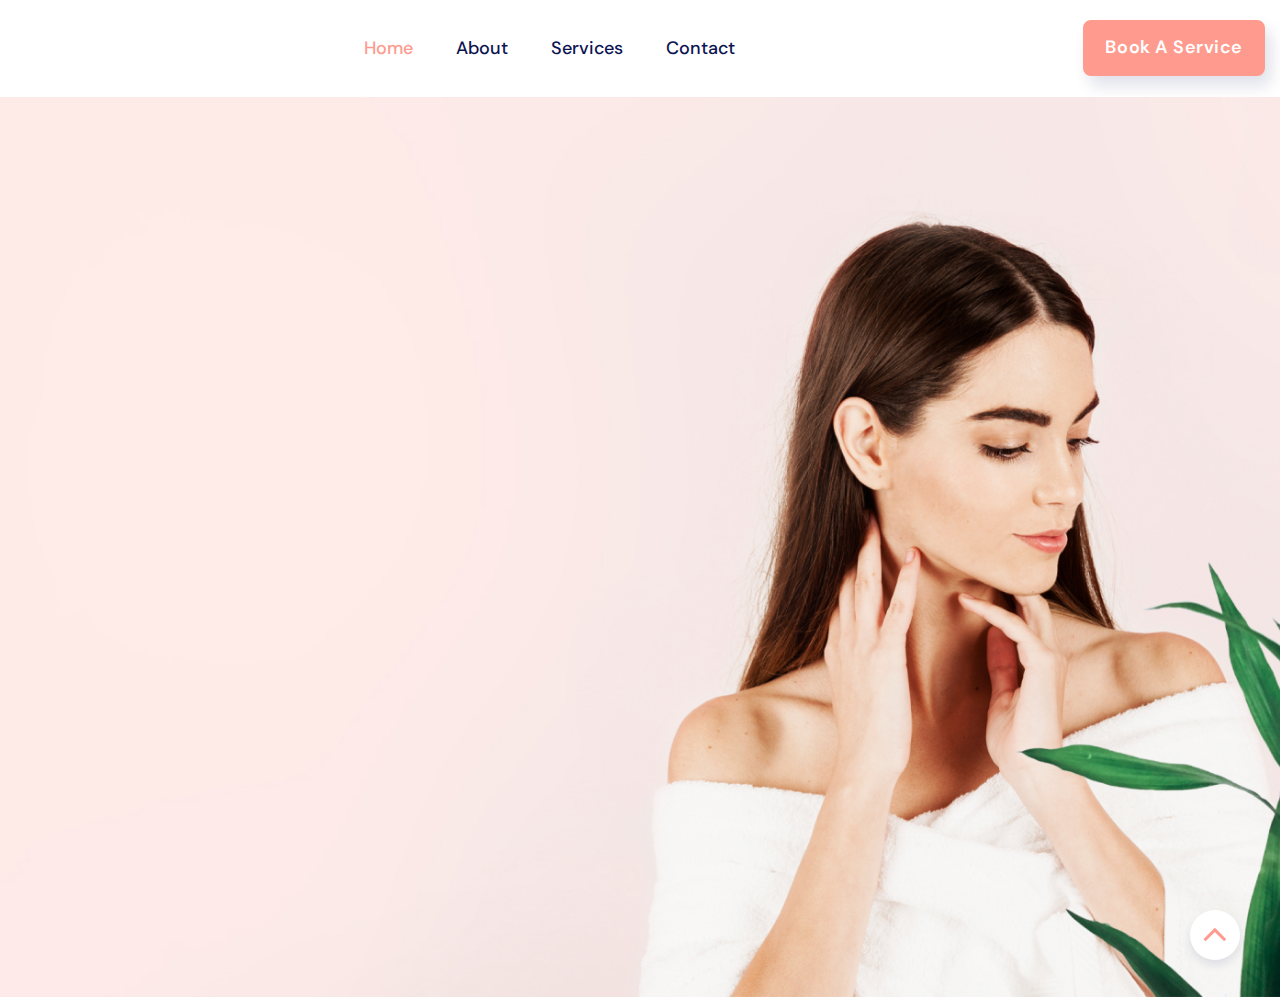
==== commit 2b62d02b: "minor tweaks to clean up code" ====
--- a/site/index.html
+++ b/site/index.html
@@ -2,18 +2,55 @@
 <html class="wide wow-animation" lang="en">
   <head>
     <title>Home</title>
-    <meta charset="utf-8">
-    <meta name="viewport" content="width=device-width, height=device-height, initial-scale=1.0">
-    <meta http-equiv="X-UA-Compatible" content="IE=edge">
-    <link rel="icon" href="images/favicon.ico" type="image/x-icon">
-    <link rel="stylesheet" type="text/css" href="//fonts.googleapis.com/css?family=DM+Sans:400,400i,500,500i,700,700i&amp;display=swap">
-    <link rel="stylesheet" href="css/bootstrap.css">
-    <link rel="stylesheet" href="css/fonts.css">
-    <link rel="stylesheet" href="css/style.css">
-    <style>.ie-panel{display: none;background: #212121;padding: 10px 0;box-shadow: 3px 3px 5px 0 rgba(0,0,0,.3);clear: both;text-align:center;position: relative;z-index: 1;} html.ie-10 .ie-panel, html.lt-ie-10 .ie-panel {display: block;}</style>
+    <meta charset="utf-8" />
+    <meta
+      name="viewport"
+      content="width=device-width, height=device-height, initial-scale=1.0"
+    />
+    <meta http-equiv="X-UA-Compatible" content="IE=edge" />
+    <link
+      rel="icon"
+      href="images/lotus flower beauty face logo.PNG"
+      type="image/x-icon"
+    />
+    <link
+      rel="stylesheet"
+      type="text/css"
+      href="//fonts.googleapis.com/css?family=DM+Sans:400,400i,500,500i,700,700i&amp;display=swap"
+    />
+    <link rel="stylesheet" href="css/bootstrap.css" />
+    <link rel="stylesheet" href="css/fonts.css" />
+    <link rel="stylesheet" href="css/style.css" />
+
+    <!-- bg color -->
+    <style>
+      .ie-panel {
+        display: none;
+        background: #212121;
+        padding: 10px 0;
+        box-shadow: 3px 3px 5px 0 rgba(0, 0, 0, 0.3);
+        clear: both;
+        text-align: center;
+        position: relative;
+        z-index: 1;
+      }
+      html.ie-10 .ie-panel,
+      html.lt-ie-10 .ie-panel {
+        display: block;
+      }
+    </style>
   </head>
   <body>
-    <div class="ie-panel"><a href="http://windows.microsoft.com/en-US/internet-explorer/"><img src="images/ie8-panel/warning_bar_0000_us.jpg" height="42" width="820" alt="You are using an outdated browser. For a faster, safer browsing experience, upgrade for free today."></a></div>
+    <!-- browser warning -->
+    <div class="ie-panel">
+      <a href="http://windows.microsoft.com/en-US/internet-explorer/"
+        ><img
+          src="images/ie8-panel/warning_bar_0000_us.jpg"
+          height="42"
+          width="820"
+          alt="You are using an outdated browser. For a faster, safer browsing experience, upgrade for free today."
+      /></a>
+    </div>
     <div class="preloader">
       <div class="preloader-body">
         <div class="cssload-container">
@@ -24,38 +61,69 @@
     </div>
     <div class="page">
       <header class="section page-header">
-        <!--RD Navbar-->
+        <!--Navbar-->
         <div class="rd-navbar-wrap">
-          <nav class="rd-navbar rd-navbar-classic" data-layout="rd-navbar-fixed" data-sm-layout="rd-navbar-fixed" data-md-layout="rd-navbar-fixed" data-md-device-layout="rd-navbar-fixed" data-lg-layout="rd-navbar-static" data-lg-device-layout="rd-navbar-static" data-xl-layout="rd-navbar-static" data-xl-device-layout="rd-navbar-static" data-lg-stick-up-offset="46px" data-xl-stick-up-offset="46px" data-xxl-stick-up-offset="46px" data-lg-stick-up="true" data-xl-stick-up="true" data-xxl-stick-up="true">
+          <nav
+            class="rd-navbar rd-navbar-classic"
+            data-layout="rd-navbar-fixed"
+            data-sm-layout="rd-navbar-fixed"
+            data-md-layout="rd-navbar-fixed"
+            data-md-device-layout="rd-navbar-fixed"
+            data-lg-layout="rd-navbar-static"
+            data-lg-device-layout="rd-navbar-static"
+            data-xl-layout="rd-navbar-static"
+            data-xl-device-layout="rd-navbar-static"
+            data-lg-stick-up-offset="46px"
+            data-xl-stick-up-offset="46px"
+            data-xxl-stick-up-offset="46px"
+            data-lg-stick-up="true"
+            data-xl-stick-up="true"
+            data-xxl-stick-up="true"
+          >
             <div class="rd-navbar-main-outer">
               <div class="rd-navbar-main">
-                <!--RD Navbar Panel-->
+                <!-- Navbar Panel-->
                 <div class="rd-navbar-panel">
-                  <!--RD Navbar Toggle-->
-                  <button class="rd-navbar-toggle" data-rd-navbar-toggle=".rd-navbar-nav-wrap"><span></span></button>
-                  <!--RD Navbar Brand-->
+                  <!-- Navbar Toggle-->
+                  <button
+                    class="rd-navbar-toggle"
+                    data-rd-navbar-toggle=".rd-navbar-nav-wrap"
+                  >
+                    <span></span>
+                  </button>
+                  <!-- Navbar Brand-->
                   <div class="rd-navbar-brand">
                     <!--Brand-->
-                    <!-- <a class="brand" href="index.html"><img class="brand-logo-dark" src="images/logo image 2.PNG" alt="" width="300" height="56"/>
-                      <img class="brand-logo-light" src="images/logo-inverse-430x112.png" alt="" width="215" height="56"/></a> -->
                   </div>
                 </div>
                 <div class="rd-navbar-main-element">
                   <div class="rd-navbar-nav-wrap">
                     <ul class="rd-navbar-nav">
-                      <li class="rd-nav-item active"><a class="rd-nav-link" href="index.html">Home</a>
+                      <li class="rd-nav-item active">
+                        <a class="rd-nav-link" href="index.html">Home</a>
                       </li>
-                      <li class="rd-nav-item"><a class="rd-nav-link" href="about.html">About</a>
+                      <li class="rd-nav-item">
+                        <a class="rd-nav-link" href="about.html">About</a>
                       </li>
-                      <li class="rd-nav-item"><a class="rd-nav-link" href="massage.html">Services</a>
+                      <li class="rd-nav-item">
+                        <a class="rd-nav-link" href="services.html">Services</a>
                       </li>
-                      <li class="rd-nav-item"><a class="rd-nav-link" href="contacts.html">Contact</a>
+                      <li class="rd-nav-item">
+                        <a class="rd-nav-link" href="contacts.html">Contact</a>
                       </li>
-                      </ul>
+                    </ul>
                   </div>
                 </div>
                 <div class="rd-nav-item">
-                  <div class="btn-wrap"><a class="button button-secondary button-sm" <a target="_blank"href="https://www.vagaro.com/beautybyellek">Book a Service</a>
+                  <div class="btn-wrap">
+                    <div class="btn-wrap">
+                      <a
+                        target="_blank"
+                        class="button button-secondary button-sm"
+                        href="https://www.vagaro.com/beautybyellek"
+                        >Book a Service</a
+                      >
+                    </div>
                   </div>
                 </div>
               </div>
@@ -63,236 +131,45 @@
           </nav>
         </div>
       </header>
-      <!--Main bunner-->
+
+      <!--Main bg image-->
       <div class="section section-main-bunner context-dark" id="home">
-        <div class="main-bunner-img bg-overlay-1" style="background-image: url(&quot;images/slide-01.jpg&quot;); background-size: cover;"></div>
+        <div
+          class="main-bunner-img bg-overlay-1"
+          style="
+            background-image: url('images/slide-01.jpg');
+            background-size: cover;
+          "
+        ></div>
         <div class="main-bunner-inner">
           <div class="container wide">
             <div class="row justify-content-left">
-              <div class="col-lg-5">
-              </div>
-                </div>
-                <div class="phone-wrap phone-wrap-2">
-                  <div class="rd-navbar-brand">
-                    <div class="rd-navbar-brand">
-                      <!--Brand-->
-                      <a class="brand" href="index.html"><img class="brand-logo-dark" src="images/logo image 2.PNG" alt="" width="300" height="56"/>
-                        <img class="brand-logo-light" src="images/logo image 2.PNG" alt="" width="" height=""/></a>
-                    </div>
-
-                  <!-- <div class="phone-link-title">P:</div><a class="phone-link" href="tel:#"> (414) 350-7966</a>
-                </div>
-                <p class="text-custom-blue">enter new address here</p> -->
+              <div class="col-lg-5"></div>
+            </div>
+            <div class="rd-navbar-brand">
+              <div class="rd-navbar-brand">
+                <!--Brand logo-->
+                <a class="brand" href="index.html"
+                  ><img
+                    class="brand-logo-dark"
+                    src="images/beauty by elle.png"
+                    alt="" />
+                  <img
+                    class="brand-logo-light"
+                    src="images/beauty by elle.png"
+                    alt=""
+                    width=""
+                    height=""
+                /></a>
               </div>
             </div>
           </div>
         </div>
       </div>
-    
-      <!-- How Works -->
-      <div class="section section section-lg">
-        <div class="container wide">
-          <div class="text-center">
-            <div class="subtitle">sddd</div>
-            <h2 class="title">Pamper your self</h2>
-            <div class="subtitle-2">Getting pampered has never been easier.</div>
-          </div>
-          <div class="row row-md-80 row-sm-50">
-            <div class="col-xs-10 col-md-6 col-lg-4">
-              <div class="box-info-modern">
-                <div class="box-info-modern-figure"><img src="images/facial service image.jpg" alt="" width="300" height="100"/>
-                </div>
-                <h4 class="box-info-modern-title">Skincare</h4>
-                <div class="box-info-modern-text">Check out the new seasonal facial options</div>
-              </div>
-            </div>
-            <div class="col-xs-10 col-md-6 col-lg-4">
-              <div class="box-info-modern">
-                <div class="box-info-modern-figure"><img src="images/waxing service image.jpg" alt="" width="300" height="100"/>
-                </div>
-                <h4 class="box-info-modern-title">Waxing</h4>
-                <div class="box-info-modern-text">I do it all :)</div>
-              </div>
-            </div>
-            <div class="col-xs-10 col-md-6 col-lg-4">
-              <div class="box-info-modern">
-                <div class="box-info-modern-figure"><img src="images/eyelash lift service image.jpg" alt="" width="" height=""/>
-                </div>
-                <h4 class="box-info-modern-title">Lash Lift and Brow/ Lash Tinting</h4>
-                <div class="box-info-modern-text">Enjoy not needing mascra everyday</div>
-              </div>
-            </div>
-          </div>
-        </div>
-      </div>
-      <!-- Divider -->
-      <div class="section">
-        <div class="container wide">
-          <div class="divider"></div>
-        </div>
-      </div>
+    </div>
 
-   <!-- Services  -->
-      <div class="section section section-lg">
-        <div class="container wide">
-          <div class="row row-md-30">
-            <div class="col-md-5 col-lg-5">
-              <div class="subtitle">Spa-quality service</div>
-              <h2 class="title">We Deliver Quality Service</h2>
-              <div class="subtitle-2">At our beauty salon, you get the highest level of customer service and the utmost relaxation at a very affordable price.</div>
-              <div class="btn-wrap"><a class="button button-primary button-md" href="#" data-caption-animate="fadeInUp" data-caption-delay="450">Book Now</a></div>
-            </div>
-            <div class="col-md-7 col-lg-7">
-              <div class="video-wrap mt-md-5 mt-sm-5"><a class="video-cover" style="background-image: url('images/video-prev-1050x591.jpg');" data-lightgallery="item" href="https://www.youtube.com/watch?v=NxPbcuUZcL0"><span class="icon mdi mdi-play-circle-outline"></span></a>
-              </div>
-            </div>
-          </div>
-          <div class="text-wrap">
-            <div class="row row-md-30">
-              <div class="col-md-6 col-lg-6"><img src="images/box-home-3-580x550.jpg" alt="" width="580" height="550"/>
-              </div>
-              <div class="col-md-6 col-lg-6">
-                <div class="mt-4">
-                  <div class="subtitle">True experts</div>
-                  <h2 class="title">Best Skincare</h2>
-                  <div class="subtitle-2">Bdfdfdfdsfdsafdsf</div>
-                  <div class="btn-wrap"><a class="button button-secondary button-md" href="#" data-caption-animate="fadeInUp" data-caption-delay="450">Book Now</a></div>
-                </div>
-              </div>
-            </div>
-          </div>
-        </div>
-      </div>
-      <!--Divider-->
-      <div class="section">
-        <div class="container wide">
-          <div class="divider"></div>
-        </div>
-      </div>
-      <!-- Choose Your Massage-->
-      <div class="section section section-lg bg-default">
-        <div class="container wide">
-          <!--.divider-->
-          <div class="text-center">
-            <div class="subtitle">A massage for any occasion</div>
-            <h2 class="title">Choose Your Service</h2>
-          </div>
-          <div class="row row-60">
-            <div class="col-xs-10 col-md-6 col-lg-4">
-              <article class="box-minimal">
-                <div class="box-minimal-icon"><img src="images/icon-1-44x44.png" alt="" width="44" height="44"/>
-                </div>
-                <h4 class="box-minimal-title">Relaxation</h4>
-                <div class="box-minimal-text">
-                  <p>Your therapist will aim to relax, revive and rejuvenate you</p>
-                </div>
-              </article>
-            </div>
-            <div class="col-xs-10 col-md-6 col-lg-4">
-              <article class="box-minimal">
-                <div class="box-minimal-icon"><img src="images/icon-2-44x44.png" alt="" width="44" height="44"/>
-                </div>
-                <h4 class="box-minimal-title">dddddd</h4>
-                <div class="box-minimal-text">
-                  <p>ddddddd</p>
-                </div>
-              </article>
-            </div>
-            <div class="col-xs-10 col-md-6 col-lg-4">
-              <article class="box-minimal">
-                <div class="box-minimal-icon"><img src="images/icon-3-44x44.png" alt="" width="44" height="44"/>
-                </div>
-                <h4 class="box-minimal-title">Sports Massage</h4>
-                <div class="box-minimal-text">
-                  <p>Improved flexibility and reduced injury risk to help you recover quicker.</p>
-                </div>
-              </article>
-            </div>
-          </div>
-        </div>
-      </div>
-     
-                 <!-- Divider -->
-      <div class="section">
-        <div class="container wide">
-          <div class="divider"></div>
-        </div>
-      </div>
-  
-  <!--Testimonials-->
-      <!-- <div class="section section-lg bg-gray-150">
-        <div class="text-center">
-          <p class="subtitle">Our customers love Beautyrel</p>
-          <h2 class="title">Rated #1 massage in New York</h2>
-          <div class="subtitle-box">
-            <div class="subtitle-box-text">Reviews from:</div>
-            <div class="subtitle-box-media"><img src="images/title-img-153x38.png" alt="" width="153" height="38"/>
-            </div>
-          </div>
-        </div>
-        <div class="owl-carousel owl-theme-1" data-items="1" data-sm-items="1" data-md-items="1" data-lg-items="1" data-xl-items="2" data-xxl-items="3" data-margin="15px" data-nav="false" data-dots="true" data-autoplay="8000">
-          <div class="testimonial-box">
-            <div class="testimonial-title">Cool!</div>
-            <div class="testimonial-rate"><img src="images/rate-2-146x27.png" alt="" width="146" height="27"/>
-            </div>
-            <div class="testimonial-text">“I have found all your services to be amazing. Most recently I received a massage with cupping from Janet. She is a miracle worker. I store stress in my back and often have tension from long hours on the computer. Janet somehow manages make my back feel like I have never had any moments of stress in life.”</div>
-            <div class="testimonial-name">— Alisa R.</div>
-          </div>
-          <div class="testimonial-box">
-            <div class="testimonial-title">Excellent!</div>
-            <div class="testimonial-rate"><img src="images/rate-1-146x27.png" alt="" width="146" height="27"/>
-            </div>
-            <div class="testimonial-text">“Your massage therapists are beyond incredible. They are so kind-hearted and treat you like the individual that you are. They listen and take note of what pressure you like.”</div>
-            <div class="testimonial-name">— John C.</div>
-          </div>
-          <div class="testimonial-box">
-            <div class="testimonial-title">Amazing!</div>
-            <div class="testimonial-rate"><img src="images/rate-1-146x27.png" alt="" width="146" height="27"/>
-            </div>
-            <div class="testimonial-text">"Your massage therapists are amazing at deep tissue massage. They take time before the massage to truly understand problem areas and really listen! They really aim to provide a high level of service."</div>
-            <div class="testimonial-name">— Evan M.</div>
-          </div>
-          <div class="testimonial-box">
-            <div class="testimonial-title">Excellent!</div>
-            <div class="testimonial-rate"><img src="images/rate-2-146x27.png" alt="" width="146" height="27"/>
-            </div>
-            <div class="testimonial-text"> “I am pleased with the provided service and will continue my sessions with you. Also, I would recommend Beautyrel massage to anybody who has chronic pain issues.”</div>
-            <div class="testimonial-name"> — Edward J.</div>
-          </div>
-        </div>
-      </div> -->
-      <!--guestlist-->
-      <div class="section section-custom">
-        <div class="container wide">
-          <div class="text-center">
-            <h2 class="title">Sign Up Today! <br class="br-none"></h2>
-            <div class="subtitle-2 big">Join the GuestBook for the latest news and special offers</div>
-          <form actions="defualt.asp" method="post">
-              <input type="hidden" name="STD" value="196685">
-              <input type="hidden" name="Func2" value="V">
-              <div class="fields">
-                <div class="field">
-                  <label for="name">Name</label>
-                  <input type="text" name="name" value aria-label="Enter Name">
-                </div>
-                <div class="field">
-                  <label for="name">E-mail</label>
-                  <input type="text" name="VistorEmail" value aria-label="Enter E-mail">
-                </div>
-              </div>
-              <br>
-              <input type="submit" value="Sign Up" aria-label="Sign Up">
-            </form>
-            <!-- <div class="row justify-content-center"><a>ffff</a></div>
-            <div class="img-wrap"><img src="images/home-4-830x446.jpg" alt="" width="830" height="446"/>
-            </div>
-          </div> -->
-        </div>
-      </div>
-      
     <div class="snackbars" id="form-output-global"></div>
     <script src="js/core.min.js"></script>
     <script src="js/script.js"></script>
-
   </body>
-</html>+</html>
